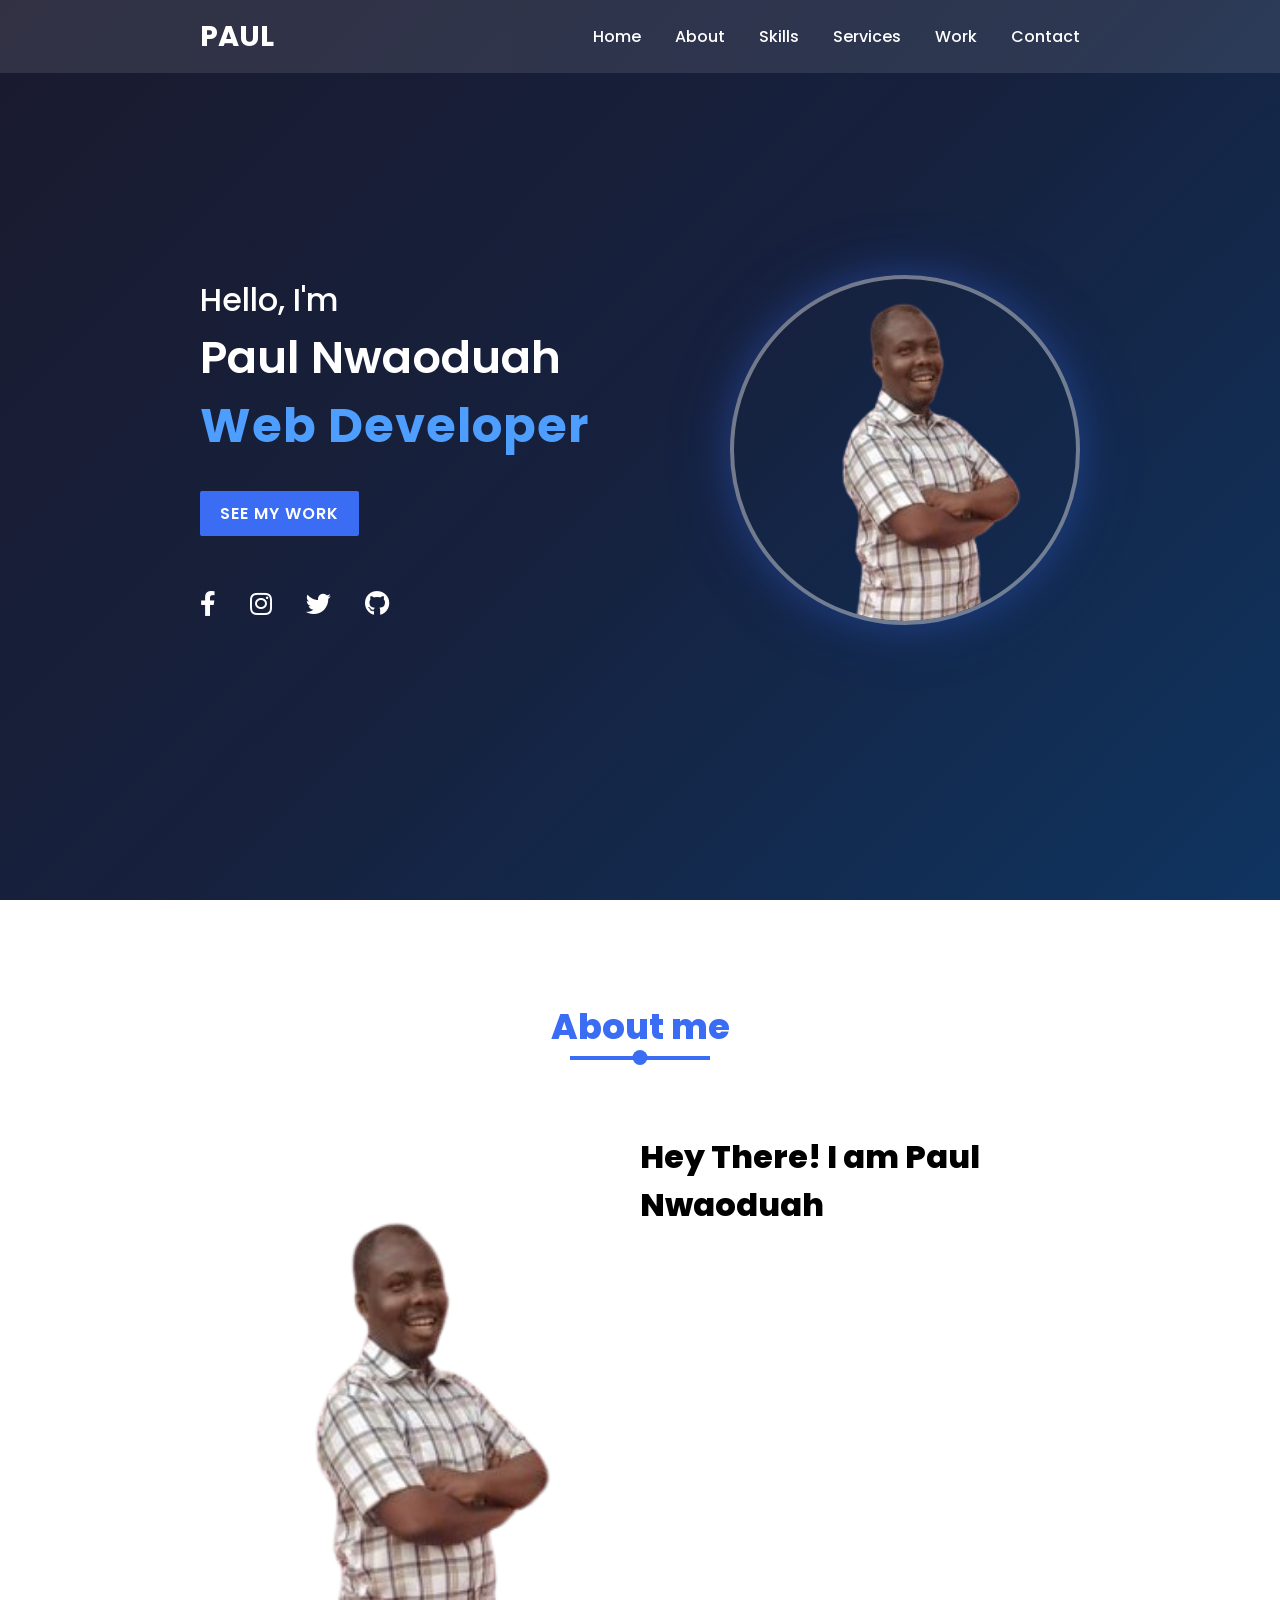
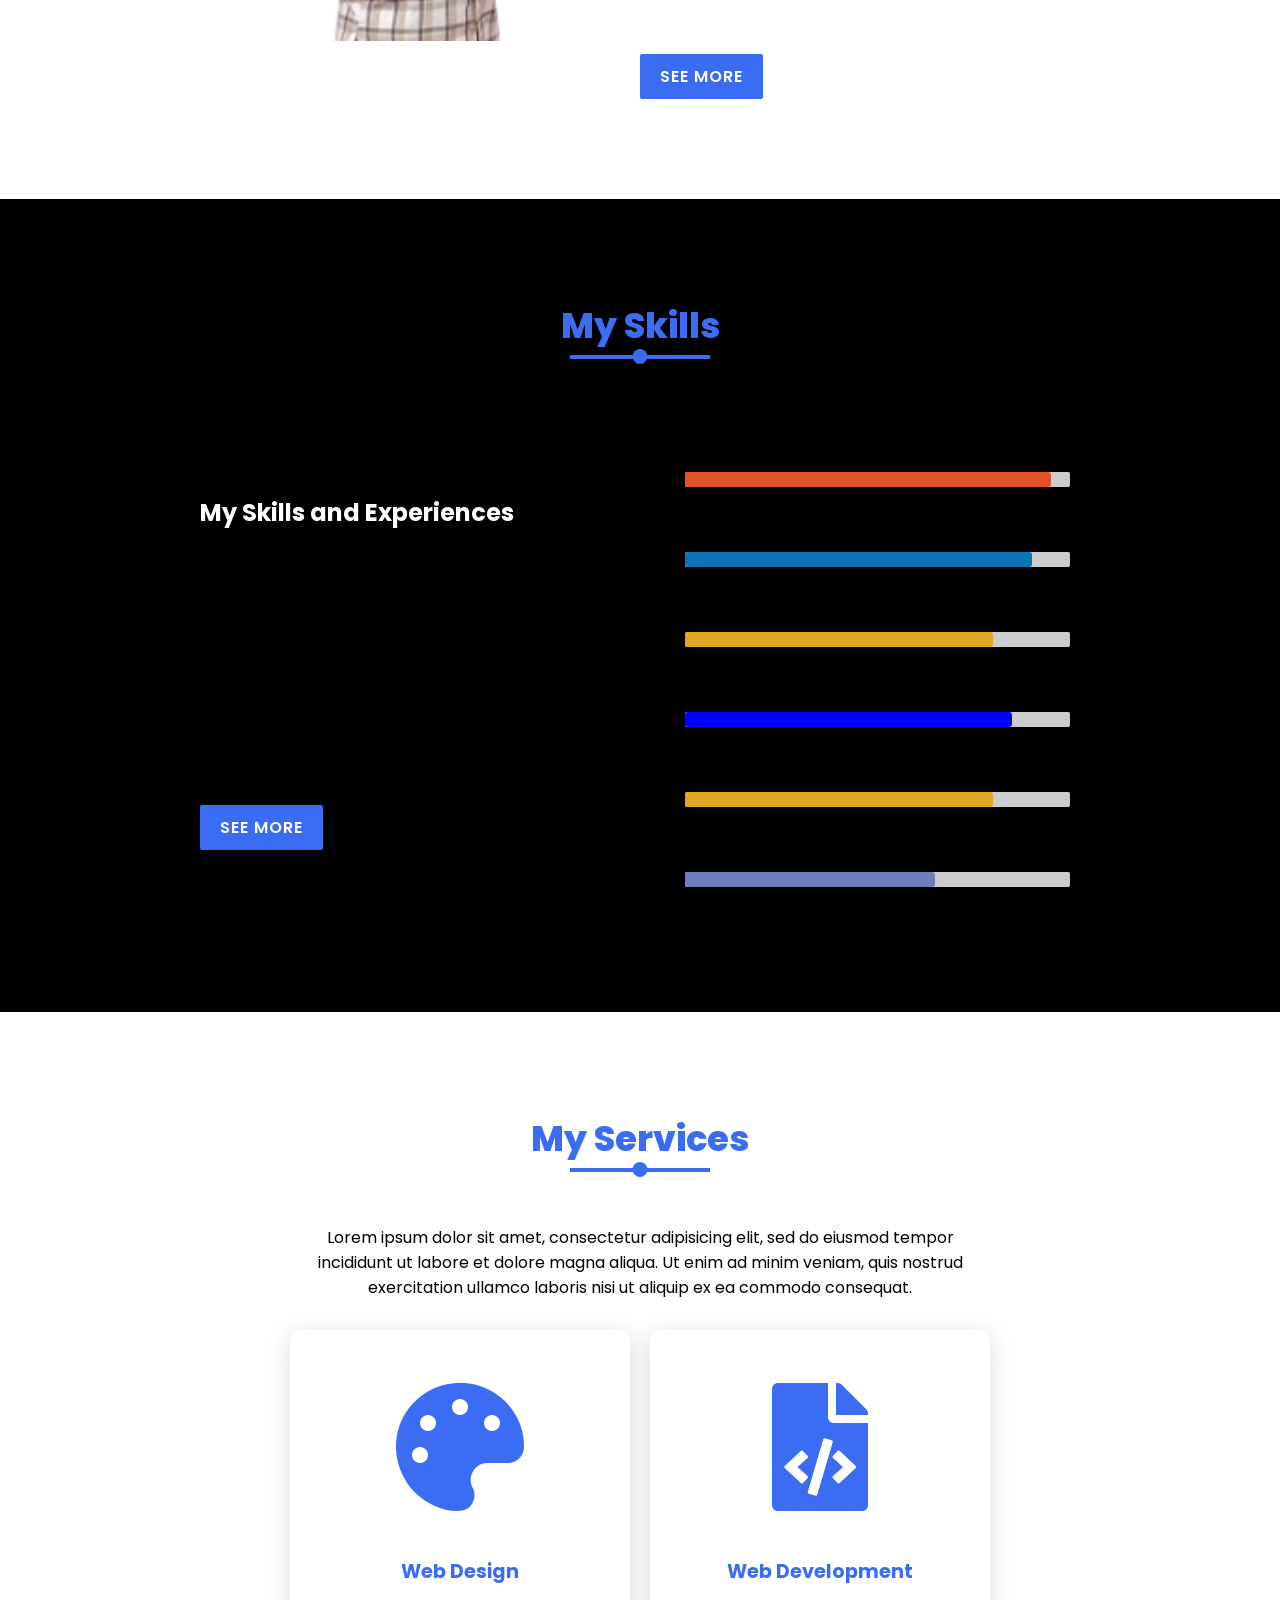
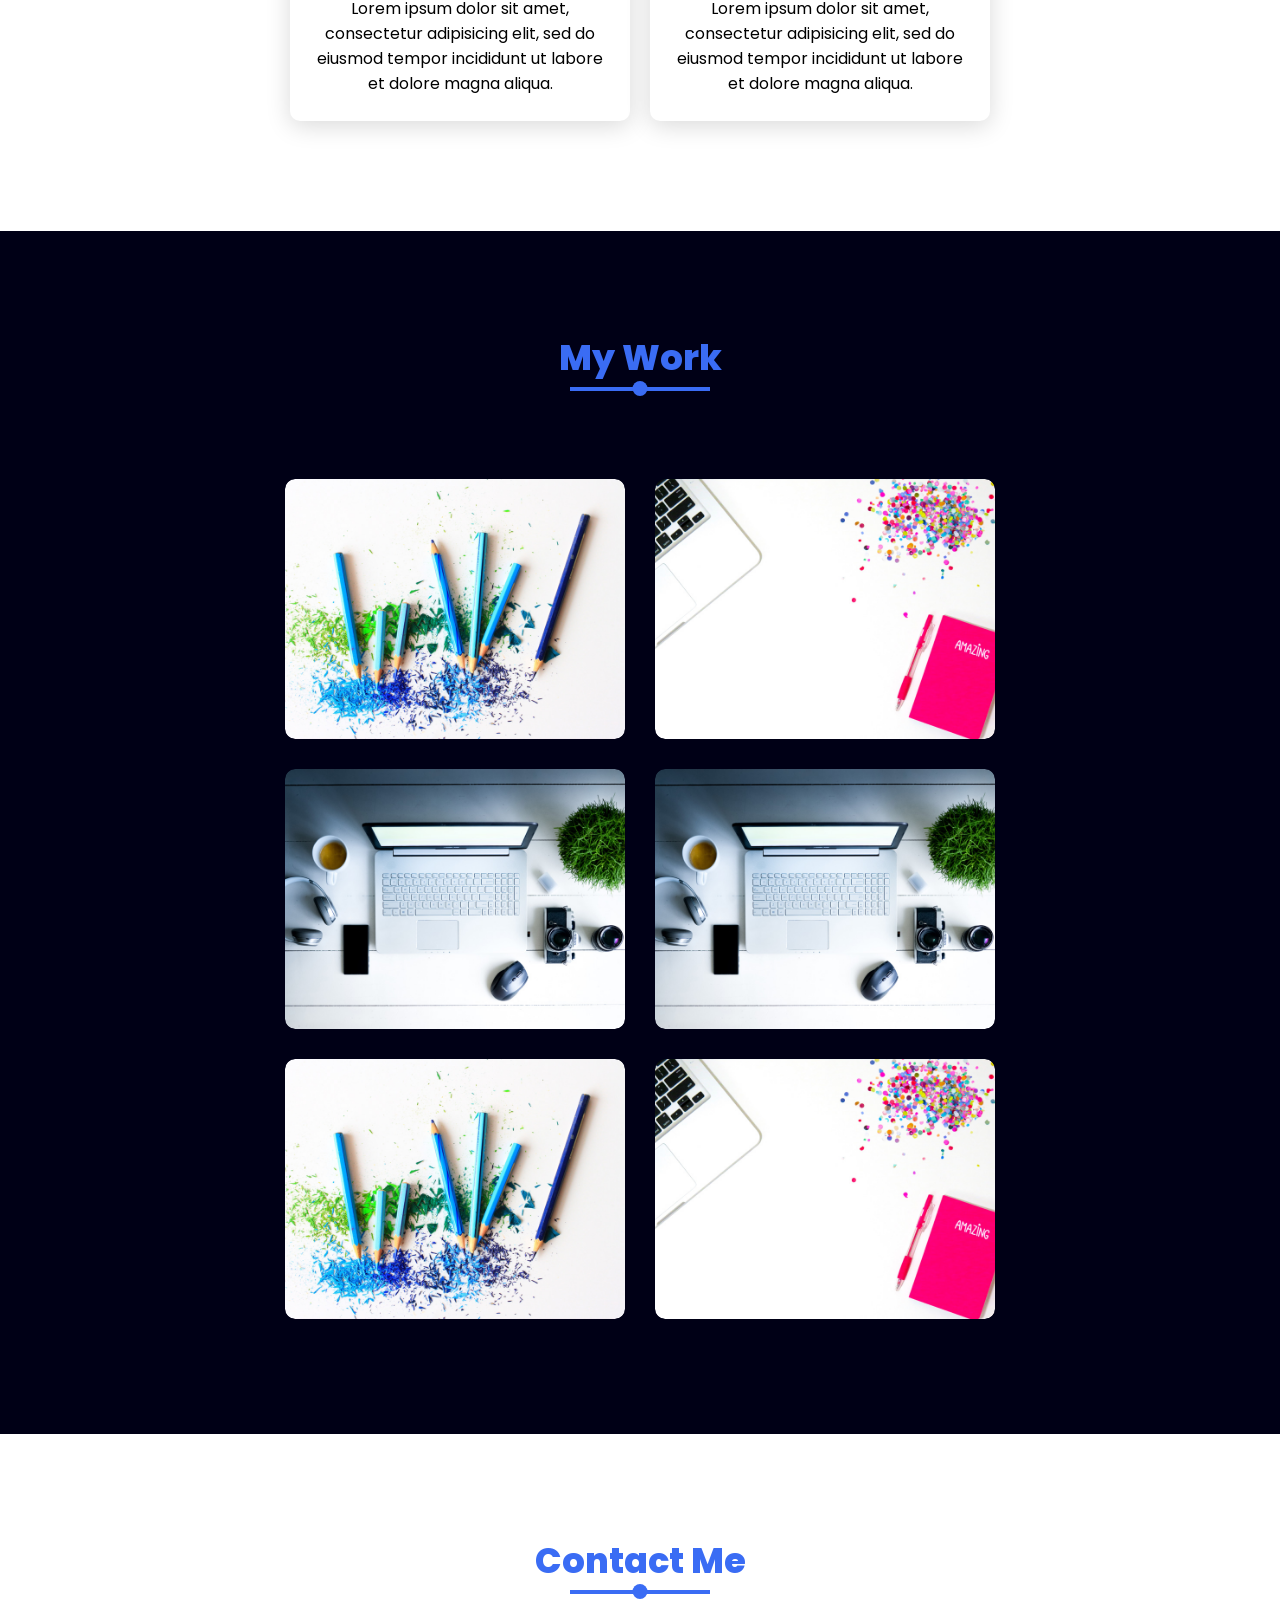
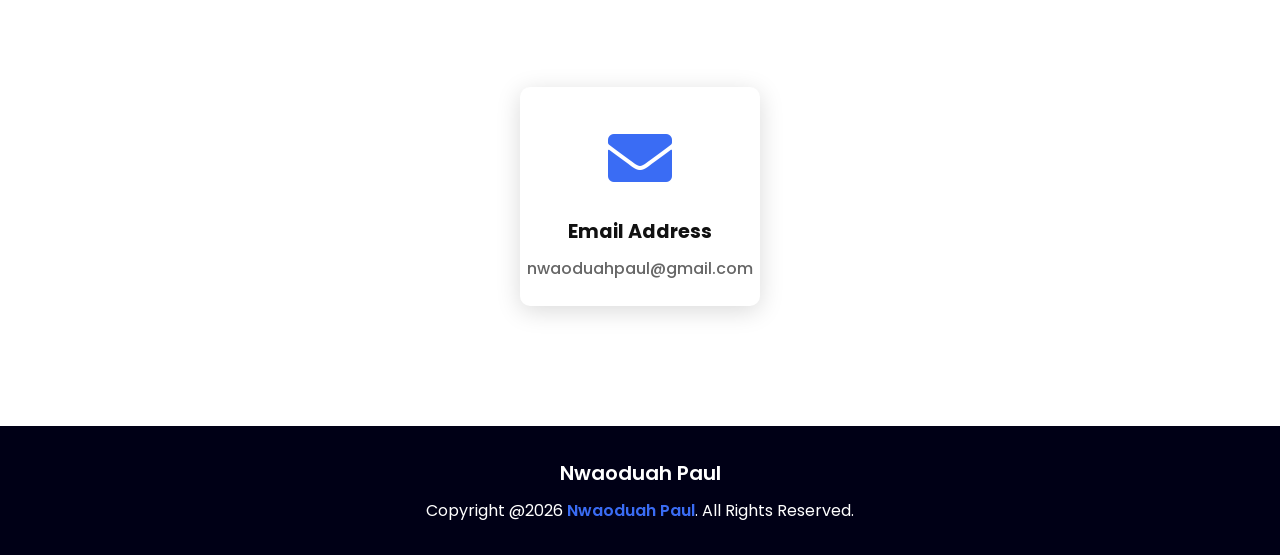
==== index.html @ b98896e3 "Initial commit" ====
<!DOCTYPE html>
<html lang="en">
<head>
    <meta charset="UTF-8">
    <meta name="viewport" content="width=device-width, initial-scale=1.0">
    <title>Adam Portfolio-Procoder09</title>
    <link rel="stylesheet" href="style.css">
    <link rel="stylesheet" href="https://unpkg.com/aos@next/dist/aos.css" />
    <link rel="stylesheet" href="https://cdnjs.cloudflare.com/ajax/libs/font-awesome/5.15.2/css/all.min.css">
</head>
<body>


    <header>
        <a href="" class="brand" data-aos="zoom-in" data-aos-duration="1000">Paul</a>
        <div class="menu-btn"></div>
        <div class="navigation">
            <a href="#main" data-aos="fade-up" data-aos-duration="1000" data-aos-delay="100">Home</a>
            <a href="#about"data-aos="fade-up" data-aos-duration="1000" data-aos-delay="200">About</a>
            <a href="#skills" data-aos="fade-up" data-aos-duration="1000" data-aos-delay="300">Skills</a>
            <a href="#services" data-aos="fade-up" data-aos-duration="1000" data-aos-delay="400">Services</a>
            <a href="#work" data-aos="fade-up" data-aos-duration="1000" data-aos-delay="500">Work</a>
            <a href="#" data-aos="fade-up" data-aos-duration="1000" data-aos-delay="600">Contact</a>
        </div>
    </header>

    <section class="main" id="main">
        <div class="content">
            <h2 data-aos="fade-right" data-aos-duration="1000" data-aos-delay="800">Hello, I'm <br><span>Paul Nwaoduah</span></h2>
            <div class="animated-text" data-aos="fade-left" data-aos-duration="1000" data-aos-delay="900">
                <h3>Web Developer</h3>
                <h3>Web Designer</h3>
                <h3>Framer Developer</h3>
                <h3>React Developer</h3>
                <h3>UI/UX Designer</h3>
            </div>
            <a href="#" class="btn" data-aos="zoom-out" data-aos-duration="1000" data-aos-delay="1000">See My Work</a>
            <div class="media-icons">
                <a href="#" data-aos="fade-in" data-aos-duration="1000" data-aos-delay="1200"><i class="fab fa-facebook-f"></i></a>
                <a href="#" data-aos="fade-in" data-aos-duration="1000" data-aos-delay="1300"><i class="fab fa-instagram"></i></a>
                <a href="#" data-aos="fade-in" data-aos-duration="1000" data-aos-delay="1400"><i class="fab fa-twitter"></i></a>
                <a href="#" data-aos="fade-in" data-aos-duration="1000" data-aos-delay="1500"><i class="fab fa-github"></i></a>
            </div>
        </div>
        <div class="main-img" data-aos="fade-left" data-aos-duration="1000" data-aos-delay="800">
            <img src="Image/mypic.png" alt="Adam Smith">
        </div>
    </section>

<!--  About Section -->

    <section class="about" id="about">
        <div class="title reveal">
            <h2 class="section-title" data-aos="fade-up" data-aos-duration="1000">About me</h2>
        </div>
        <div class="content">
            <div class="column col-left reveal">
                <div class="img-card" data-aos="fade-right" data-aos-duration="2000" data-aos-delay="200">
                    <img src="Image/mypic.png" alt="">
                </div>
            </div>
            <div class="column col-right reveal">
                <h2 class="content-title" data-aos="fade-left" data-aos-duration="1000" data-aos-delay="200">Hey There! I am Paul Nwaoduah</h2>
                <p class="paragraph-text" data-aos="flip-up" data-aos-duration="1000" data-aos-delay="400">Lorem ipsum dolor sit amet, consectetur adipisicing elit, sed do eiusmod tempor incididunt ut labore et dolore magna aliqua. Ut enim ad minim veniam, quis nostrud exercitation ullamco laboris nisi ut aliquip ex ea commodo consequat.<br><br>Lorem ipsum dolor sit amet, consectetur adipisicing elit, sed do eiusmod tempor incididunt ut labore et dolore magna aliqua. Ut enim ad minim veniam, quis nostrud exercitation ullamco laboris nisi ut aliquip ex ea commodo consequat. Duis aute irure dolor in reprehenderit in voluptate velit esse cillum dolore eu fugiat nulla pariatur. Excepteur sint occaecat cupidatat non proident, sunt in culpa qui officia deserunt mollit anim id est laborum.</p>
                <a href="#" class="btn" data-aos="zoom-out-left" data-aos-duration="1000" data-aos-delay="600">See more</a>
            </div>
        </div>
    </section>

<!-- Skill Section -->

    <section class="skills" id="skills">
        <div class="title">
            <h2 class="section-title" data-aos="fade-up" data-aos-duration="1000">My Skills</h2>
        </div>
        <div class="content">
            <div class="column col-left">
                <h2 class="content-title" data-aos="fade-right" data-aos-duration="1000" data-aos-delay="200">My Skills and Experiences</h2>
                <div class="paragraph-text" data-aos="flip-down" data-aos-duration="1000" data-aos-delay="300">Lorem ipsum dolor sit amet, consectetur adipisicing elit, sed do eiusmod tempor incididunt ut labore et dolore magna aliqua. Ut enim ad minim veniam, quis nostrud exercitation ullamco laboris nisi ut aliquip ex ea commodo consequat. Duis aute irure dolor in reprehenderit in voluptate velit esse cillum dolore eu fugiat nulla pariatur. Excepteur sint occaecat cupidatat non proident, sunt in culpa qui officia deserunt mollit anim id est laborum.</div>
                <a href="#" class="btn" data-aos="zoom-in-right" data-aos-duration="1000" data-aos-delay="400">See more</a>
            </div>
            <div class="column col-right">
                <div class="bar">
                    <div class="info" data-aos="flip-up" data-aos-duration="1000" data-aos-delay="100">
                        <span>HTML</span>
                        <span>95%</span>
                    </div>
                    <div class="line html" data-aos="zoom-in-right" data-aos-duration="1000" data-aos-delay="140"></div>
                </div>
                <div class="bar">
                    <div class="info" data-aos="flip-up" data-aos-duration="1000" data-aos-delay="200">
                        <span>CSS</span>
                        <span>90%</span>
                    </div>
                    <div class="line css" data-aos="zoom-in-right" data-aos-duration="1000" data-aos-delay="240"></div>
                </div>
                <div class="bar">
                    <div class="info" data-aos="flip-up" data-aos-duration="1000" data-aos-delay="300">
                        <span>Javascript</span>
                        <span>80%</span>
                    </div>
                    <div class="line javascript" data-aos="zoom-in-right" data-aos-duration="1000" data-aos-delay="340"></div>
                </div>
                <div class="bar">
                    <div class="info" data-aos="flip-up" data-aos-duration="1000" data-aos-delay="400">
                        <span>React</span>
                        <span>85%</span>
                    </div>
                    <div class="line python" data-aos="zoom-in-right" data-aos-duration="1000" data-aos-delay="440"></div>
                </div>
                <div class="bar">
                    <div class="info" data-aos="flip-up" data-aos-duration="1000" data-aos-delay="500">
                        <span>Framer</span>
                        <span>80%</span>
                    </div>
                    <div class="line javascript" data-aos="zoom-in-right" data-aos-duration="1000" data-aos-delay="540"></div>
                </div>
                <div class="bar">
                    <div class="info" data-aos="flip-up" data-aos-duration="1000" data-aos-delay="500">
                        <span>Figma</span>
                        <span>65%</span>
                    </div>
                    <div class="line php" data-aos="zoom-in-right" data-aos-duration="1000" data-aos-delay="540"></div>
                </div>
            </div>
        </div>
    </section>

    <!-- Services Section -->

    <section class="services" id="services">
        <div class="title">
            <h2 class="section-title" data-aos="fade-up" data-aos-duration="1000">My Services</h2>
            <p data-aos="fade-up" data-aos-duration="1000" data-aos-delay="200">Lorem ipsum dolor sit amet, consectetur adipisicing elit, sed do eiusmod tempor incididunt ut labore et dolore magna aliqua. Ut enim ad minim veniam, quis nostrud exercitation ullamco laboris nisi ut aliquip ex ea commodo consequat.</p>
        </div>
        <div class="content">
            <div class="card" data-aos="fade-right" data-aos-duration="1000" data-aos-delay="400">
                <div class="service-icon">
                    <i class="fas fa-palette"></i>
                </div>
                <div class="info">
                    <h3>Web Design</h3>
                    <p>Lorem ipsum dolor sit amet, consectetur adipisicing elit, sed do eiusmod tempor incididunt ut labore et dolore magna aliqua. </p>
                </div>
            </div>
            
            <div class="card" data-aos="fade-left" data-aos-duration="1000" data-aos-delay="400">
                <div class="service-icon">
                    <i class="fas fa-file-code"></i>
                </div>
                <div class="info">
                    <h3>Web Development</h3>
                    <p>Lorem ipsum dolor sit amet, consectetur adipisicing elit, sed do eiusmod tempor incididunt ut labore et dolore magna aliqua. </p>
                </div>
            </div>
        </div>
    </section>

<!-- Work Section -->
    <section class="work" id="work">
        <div class="title">
            <h2 class="section-title" data-aos="fade-up" data-aos-duration="1000">My Work</h2>
        </div>
        <div class="content">
            <div class="card" data-aos="fade-right" data-aos-duration="1000" data-aos-delay="200">
                <div class="card-img">
                    <img src="Image/work1.jpg" alt="">
                </div>
            </div>
            <div class="card" data-aos="fade-up" data-aos-duration="1000" data-aos-delay="200">
                <div class="card-img">
                    <img src="Image/work2.jpg" alt="">
                </div>
            </div>
            <div class="card" data-aos="fade-left" data-aos-duration="1000" data-aos-delay="200">
                <div class="card-img">
                    <img src="Image/work3.jpg" alt="">
                </div>
            </div>
            <div class="card" data-aos="fade-right" data-aos-duration="1000" data-aos-delay="400">
                <div class="card-img">
                    <img src="Image/work4.jpg" alt="">
                </div>
            </div>
            <div class="card" data-aos="fade-up" data-aos-duration="1000" data-aos-delay="400">
                <div class="card-img">
                    <img src="Image/work5.jpg" alt="">
                </div>
            </div>
            <div class="card" data-aos="fade-left" data-aos-duration="1000" data-aos-delay="400">
                <div class="card-img">
                    <img src="Image/work6.jpg" alt="">
                </div>
            </div>
        </div>
    </section>
    <section class="contact" id="contact">
        <div class="title reveal">
          <h2 class="section-title">Contact Me</h2>
        </div>
        <div class="content">
          <div class="row">
                 
            <div class="card reveal">
              <div class="contact-icon">
                <i class="fas fa-envelope"></i>
              </div>
              <div class="info">
                <h3>Email Address</h3>
                <span>nwaoduahpaul@gmail.com</span>
              </div>
            </div>
            
          </div>
          <div class="row">
            
          </div>
        </div>
      </section>
  
      <footer class="footer">
        <span class="footer-title">Nwaoduah Paul</span>
        <p>Copyright @2026 <a href="#">Nwaoduah Paul</a>. All Rights Reserved.</p>
      </footer>


    <script src="https://unpkg.com/aos@next/dist/aos.js"></script>
    <script>
      AOS.init({offset:0});
    </script>
    <script>

        window.addEventListener("scroll", function(){
    scrollBtn.classList.toggle("active", window.scrollY > 500);
});

//javascript for scroll back to top on click scroll-to-top button

// document.querySelector(".scrollToTop-btn").addEventListener("click", () => {
//   document.body.scrollTop = 0;
//   document.documentElement.scrollTop = 0;
// });

        const menuBtn = document.querySelector(".menu-btn");
        const navigation = document.querySelector(".navigation");
        const navigationItems = document.querySelector(".navigation a");

        menuBtn.addEventListener("click", () => {
            menuBtn.classList.toggle("active");
            navigation.classList.toggle("active");
        })

        // Navigation Effects
        window.addEventListener("scroll", function(){
            const header = document.querySelector("header");
            header.classList.toggle("sticky", window.scrollY > 0);
        })

        navigationItems.forEach((navigationItem) => {
            navigationItem.addEventListener("click", () => {
                menuBtn.classList.remove("active");
                navigation.classList.remove("active")
            })
        })



    </script>
</body>
</html>
---- style.css ----
@import url('https://fonts.googleapis.com/css2?family=Poppins:ital,wght@0,100;0,200;0,300;0,400;0,500;0,600;0,700;0,800;0,900;1,100;1,200;1,300;1,400;1,500;1,600;1,700;1,800;1,900&display=swap');

*{
    padding: 0;
    margin: 0;
    font-family: 'Poppins', sans-serif;
    box-sizing: border-box;
}

body{
    width: 100%;
    height: auto;
    overflow-x: hidden;
}

header{
    z-index: 889;
    position: fixed;
    background-color: rgba(255,255,255,0.1);
    top: 0;
    left: 0;
    width: 100%;
    padding: 15px 200px;
    display: flex;
    justify-content: space-between;
    align-items: center;
    transition: 0.2s ease;
}

header.sticky{
    background-color: #3a6cf4;
    padding: 10px 200px;
}

header .brand{
    color: white;
    font-size: 1.8em;
    font-weight: 700;
    text-transform: uppercase;
    text-decoration: none;
}

header .navigation{
    position: relative;
}

header .navigation a{
    color: white;
    font-size: 1em;
    text-decoration: none;
    font-weight: 500;
    margin-left: 30px;
}

header .navigation a:hover{
    color: #3a6cf4;
}

header .sticky .navigation a:hover{
    color: black;
}

section{
    padding: 100px 200px;
}

.main{
    position: relative;
    width: 100%;
    height: 100vh;
    display: flex;
    align-items: center;
    justify-content: space-between;
    background: linear-gradient(135deg, #1a1a2e 0%, #16213e 50%, #0f3460 100%);
}

.main .content{
    max-width: 600px;
}

.main-img{
    position: relative;
    width: 350px;
    height: 350px;
    flex-shrink: 0;
    margin-left: 40px;
}

.main-img img{
    width: 100%;
    height: 100%;
    object-fit: cover;
    border-radius: 50%;
    border: 4px solid rgba(255,255,255,0.4);
    box-shadow: 0 0 40px rgba(58,108,244,0.3),
                0 0 80px rgba(58,108,244,0.1);
}

.main .content h2{
    color: white;
    font-size: 2em;
    font-weight: 500;
}

.main .content h2 span{
    font-size: 2.8rem;
    font-weight: 600;
}

.animated-text{
    position: relative;
    height: 70px;
    overflow: hidden;
}

.animated-text h3{
    color: #4e9eff;
    font-size: 3em;
    font-weight: 700;
    line-height: 70px;
    letter-spacing: 1px;
}

.animated-text h3:nth-child(1){
    animation: text-move 6s infinite ease-out;
}

@keyframes text-move {
    0%,15%{
        margin-top: 0px;
    }
    
    25%,40%{
        margin-top: -70px;
    }
    
    50%,65%{
        margin-top: -140px;
    }
    
    75%,90%{
        margin-top: -70px;
    }
    
    100%{
        margin-top: 0px;
    }
}

.btn{
    color: white;
    background-color: #3a6cf4;
    font-size: 1em;
    font-weight: 600;
    display: inline-block;
    padding: 10px 20px;
    text-transform: uppercase;
    text-decoration: none;
    letter-spacing: 1px;
    border-radius: 2px;
    margin-top: 30px;
    transition: 0.5s ease;
}

.btn:hover{
    background-color: #235bf6;
}

.media-icons{
    margin-top: 50px;
}

.media-icons a{
    color: white;
    font-size: 25px;
    margin-right: 30px;
}


/* About */

.title{
    width: 100%;
    display: flex;
    justify-content: center;
    align-items: center;
    flex-direction: column;
}

.section-title{
    position: relative;
    color: #3a6cf4;
    font-size: 2.2em;
    font-weight: 800;
    margin-bottom: 60px;
}

.section-title::before{
    content: "";
    position: absolute;
    top: 56px;
    left: 50%;
    width: 140px;
    height: 4px;
    background-color: #3a6cf4;
    transform: translateX(-50%);
}

.section-title::after{
    content: "";
    position: absolute;
    top: 50px;
    left: 50%;
    width: 15px;
    height: 15px;
    border-radius: 50%;
    background-color: #3a6cf4;
    transform: translateX(-50%);
}

.about .content{
    position: relative;
    width: 100%;
    display: flex;
    justify-content: space-between;
    align-items: center;
    margin-top: 20px;
}

.about .content .col-left{
    position: relative;
    width: 45%;
}

.about .content .col-right{
    position: relative;
    width: 50%;
}

.about .content .col-left .img-card{
    position: relative;
    width: 100%;
    min-height: 450px;
}

.about .content .col-left .img-card img{
    position: absolute;
    top: 0;
    left: 0;
    width: 100%;
    height: 100%;
    object-fit: cover;
    border-radius: 10px;
}

.about .content .col-right .content-title{
    font-size: 2em;
    font-weight: 800;
    margin-bottom: 20px;
}

.about .content .col-right .paragraph-text{
    font-size: 1em;
}

/* Skills Section */

.skills{
    background-color: black;
}

.skills .content{
    position: relative;
    width: 100%;
    display: flex;
    justify-content: space-between;
    align-items: center;
    color: white;
    margin-top: 20px;
}

.skills .content .col-left{
    position: relative;
    width: 46%;
}

.skills .content .col-left .content-title{
    margin-bottom: 20px;
}

.skills .content .col-right{
    position: relative;
    width: 46%;
}

.skills .content .col-right .bar{
    margin-bottom: 15px;
    padding: 10px;
}

.skills .content .col-right .bar .info{
    display: flex;
    align-items: center;
    justify-content: space-between;
    margin-bottom: 5px;
}

.skills .content .col-right .br .info span{
    font-size: 18px;
    font-weight: 500;
}

.skills .content .col-right .bar .line{
    position: relative;
    width: 100%;
    height: 15px;
    background-color: #ccc;
    border-radius: 2px;
}

.skills .content .col-right .bar .line::before{
    content: "";
    position: absolute;
    height: 100%;
    top: 0;
    left: 0;
    border-radius: 3px;
}

.skills .content .col-right .bar .html::before{
    width: 95%;
    background-color: #e45126;
}

.skills .content .col-right .bar .css::before{
    width: 90%;
    background-color: #0c73b8;
}

.skills .content .col-right .bar .javascript::before{
    width: 80%;
    background-color: #e3a324;
}

.skills .content .col-right .bar .python::before{
    width: 85%;
    background-color: blue;
}

.skills .content .col-right .bar .php::before{
    width: 65%;
    background-color: #6d7eb8;
}

/* Services */

.services .content{
    display: flex;
    justify-content: center;
    flex-wrap: wrap;
    flex-direction: row;
    margin-top: 20px;
}

.title p{
    font-size: 1em;
    width: 80%;
    text-align: center;
}

.services .content .card{
    background-color: #fff;
    width: 340px;
    margin: 10px;
    padding: 25px;
    display: flex;
    justify-content: center;
    align-items: center;
    flex-direction: column;
    border-radius: 10px;
    box-shadow: 0 5px 25px rgba(1 1 1/15%);
    transition: 0.3s linear;
}

.services .content .card .service-icon{
    color: #3a6cf4;
    font-size: 8rem;
    text-align: center;
    transition: 0.3s linear;
}

.services .content .card .info{
    text-align: center;
}

.services .content .card .info h3{
    color: #3a6cf4;
    font-size: 1.2rem;
    font-weight: 700;
    margin: 10px;
    transition: 0.3s linear;
    
}

.services .content .card:hover{
    background-color: #3a6cf4;
    color: white;
}

.services .content .card:hover .service-icon,
.services .content .card:hover .info h3
{
    transform: translateY(-10px);
    color: white;
}

/* Work */

.work{
    background-color: #000016;
}

.work .content{
    display: flex;
    justify-content: center;
    flex-direction: row;
    flex-wrap: wrap;
    margin-top: 20px;
}

.work .content .card{
    width: 340px;
    margin: 15px;
}

.work .content .card .card-img{
    position: relative;
    width: 100%;
    height: 260px;
    overflow: hidden;
    border-radius: 10px;
}

.work .content .card .card-img img{
    position: absolute;
    top: 0;
    left: 0;
    width: 100%;
    height: 100%;
    object-fit: cover;
    border-radius: 10px;
    transition: 0.3s linear;
}

.work .content .card .card-img img:hover{
    transform: scale(1.2);
}


/* Contact */

.contact .content{
    display: flex;
    justify-content: center;
    flex-wrap: wrap;
    flex-direction: column;
    margin-top: 20px;
  }
  
  .contact .content .row{
    display: flex;
    justify-content: center;
    flex-wrap: wrap;
    flex-direction: row;
  }
  
  .contact .content .row .card{
    background: #fff;
    width: 240px;
    margin: 20px;
    padding: 25px;
    display: flex;
    justify-content: center;
    align-items: center;
    flex-direction: column;
    box-shadow: 0 5px 25px rgba(1 1 1 / 15%);
    border-radius: 10px;
  }
  
  .contact .content .row .card .contact-icon{
    color: #3a6cf4;
    font-size: 4em;
    text-align: center;
    transition: transform 0.5s ease;
  }
  
  .contact .content .row .card:hover .contact-icon{
    transform: translateY(-10px);
  }
  
  .contact .content .row .card .info{
    text-align: center;
  }
  
  .contact .content .row .card .info h3{
    color: #111;
    font-size: 1.2em;
    font-weight: 700;
    margin: 10px;
  }
  
  .contact .content .row .card .info span{
    color: #666;
    font-weight: 500;
  }
  
  .contact-form{
    background: #fff;
    max-width: 600px;
    margin-top: 50px;
    padding: 50px;
    border-radius: 10px;
    box-shadow: 0 5px 25px rgba(1 1 1 / 15%);
  }
  
  .contact-form h3{
    color: #111;
    font-size: 1.6em;
    font-weight: 600;
    text-align: center;
    margin-bottom: 40px;
  }
  
  .contact-form .input-box{
    position: relative;
    width: 100%;
    margin-bottom: 20px;
  }
  
  .contact-form .input-box input,
  .contact-form .input-box textarea{
    color: #111;
    width: 100%;
    padding: 10px;
    font-size: 1em;
    font-weight: 400;
    outline: none;
    border: 1px solid #111;
    border-radius: 5px;
    resize: none;
  }
  
  .contact-form .input-box .send-btn{
    color: #fff;
    background: #3a6cf4;
    display: inline-block;
    font-size: 1.1em;
    font-weight: 500;
    text-transform: uppercase;
    letter-spacing: 2px;
    width: 100%;
    border: none;
    cursor: pointer;
    transition: 0.5s ease;
  }
  
  .contact-form .input-box .send-btn:hover{
    background: #235bf6;
  }

  /* Footer */
  
  .footer{
    background: #000016;
    color: #fff;
    text-align: center;
    padding: 2em;
  }
  
  .footer .footer-title{
    font-size: 20px;
    font-weight: 600;
  }
  
  .footer p{
    font-size: 16px;
    margin-top: 10px;
  }
  
  .footer p a{
    color: #3a6cf4;
    font-weight: 600;
    text-decoration: none;
  }
  


@media (max-width:1040px) {
    
    header{
        padding: 12px 20px;
    }

    header.sticky{
        padding: 10px 20px;
    }

    header .navigation{
        display: none;
    }

    .navigation.active{
        z-index: 889;
        position: fixed;
        background-color: white;
        top: 0;
        right: 0;
        width: 380px;
        height: 100%;
        display: flex;
        justify-content: center;
        align-items: center;
        flex-direction: column;
        box-shadow: 0 5px 25px rgba(1 1 1/ 15%);
        transition: 0.3s ease;
    }

    header .navigation a{
        color: black;
        font-size: 1.2em;
        margin: 10px;
        padding: 10px 40px;
        border-radius: 5px;
    }

    header .navigation a:hover{
        background-color: #3a6cf4;
        color: white;
        transition: 0.3s ease;
    }

    .menu-btn{
        position: absolute;
        background-image: url(Image/menu.png);
        background-position: center;
        background-size: 30px;
        background-repeat: no-repeat;
        width: 40px;
        height: 40px;
        right: 0;
        margin: 0 20px;
        cursor: pointer;
        transition: 0.3s ease;
    }

    .menu-btn.active{
        z-index: 999;
        background-image: url(Image/close.png);
        background-repeat: no-repeat;
        background-position: center;
        background-size: 25px;
        transition: 0.3s ease;
        filter: invert(1);
    }

    section{
        padding: 80px 20px;
    }

    .main{
        flex-direction: column;
        justify-content: center;
        text-align: center;
    }

    .main .content h2{
        font-size: 1em;
    }

    .main-img{
        width: 200px;
        height: 200px;
        margin-left: 0;
        margin-top: 40px;
    }

    .animated-text h3{
        font-size: 2.2em;
    }

    .section-title{
        font-size: 1.8em;
    }

    .about .content{
        flex-direction: column;
    }

    .about .content .column{
        width: 100%;
        position: relative;
    }

    .about .content .col-right{
        margin-top: 40px;
    }

    /* Skills */

    .skills .content{
        flex-direction: column;
    }

    .skills .content .column{
        position: relative;
        width: 100%;
    }

    .skills .content .col-right{
        margin-top: 40px;
    }
 
    .contact-form{
        padding: 35px 40px;
      }
}


@media (max-width:480px) {
    .main-img{
        width: 160px;
        height: 160px;
    }
}

.scrollToTop-btn{
    z-index: 999;
    position: fixed;
    background: #3a6cf4;
    color: #fff;
    width: 45px;
    height: 45px;
    right: 0;
    bottom: 10px;
    font-size: 22px;
    text-align: center;
    line-height: 45px;
    border-radius: 3px;
    cursor: pointer;
    pointer-events: none;
    opacity: 0;
    transition: all 0.3s ease;
  }
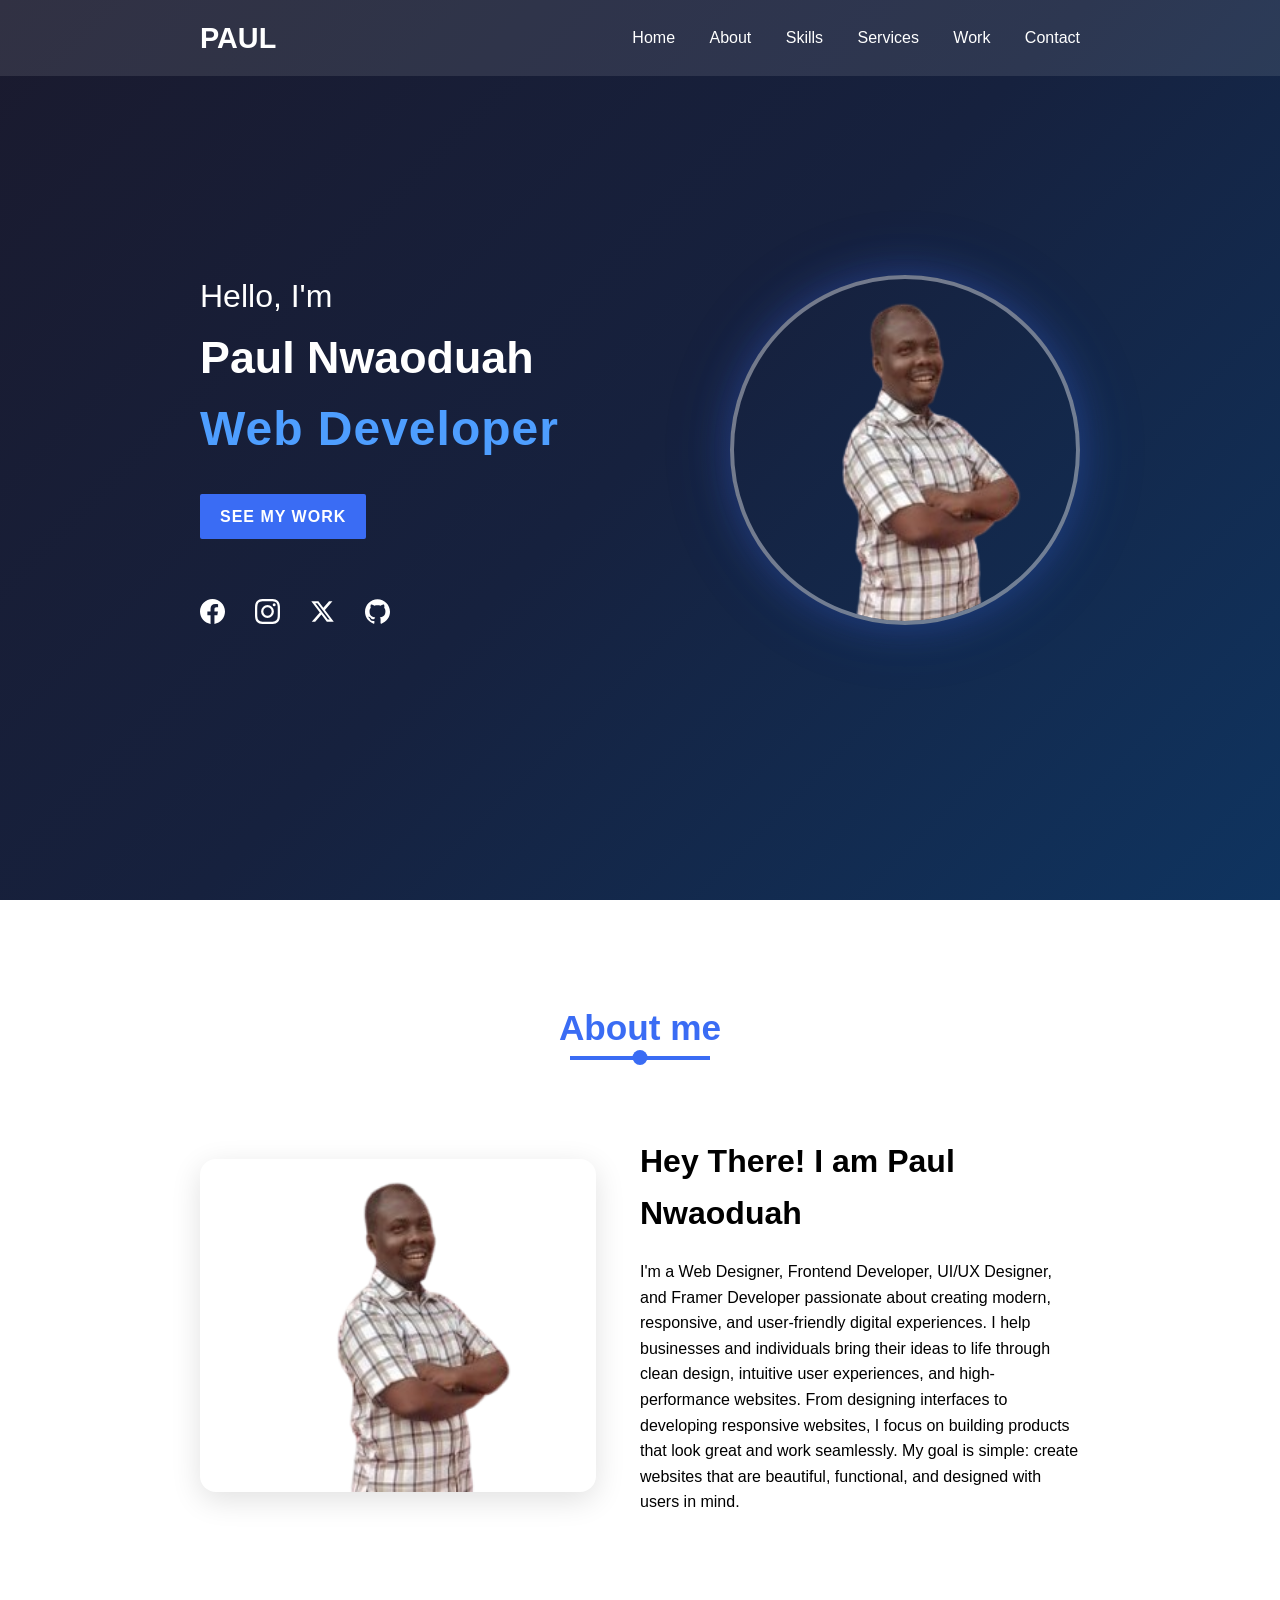
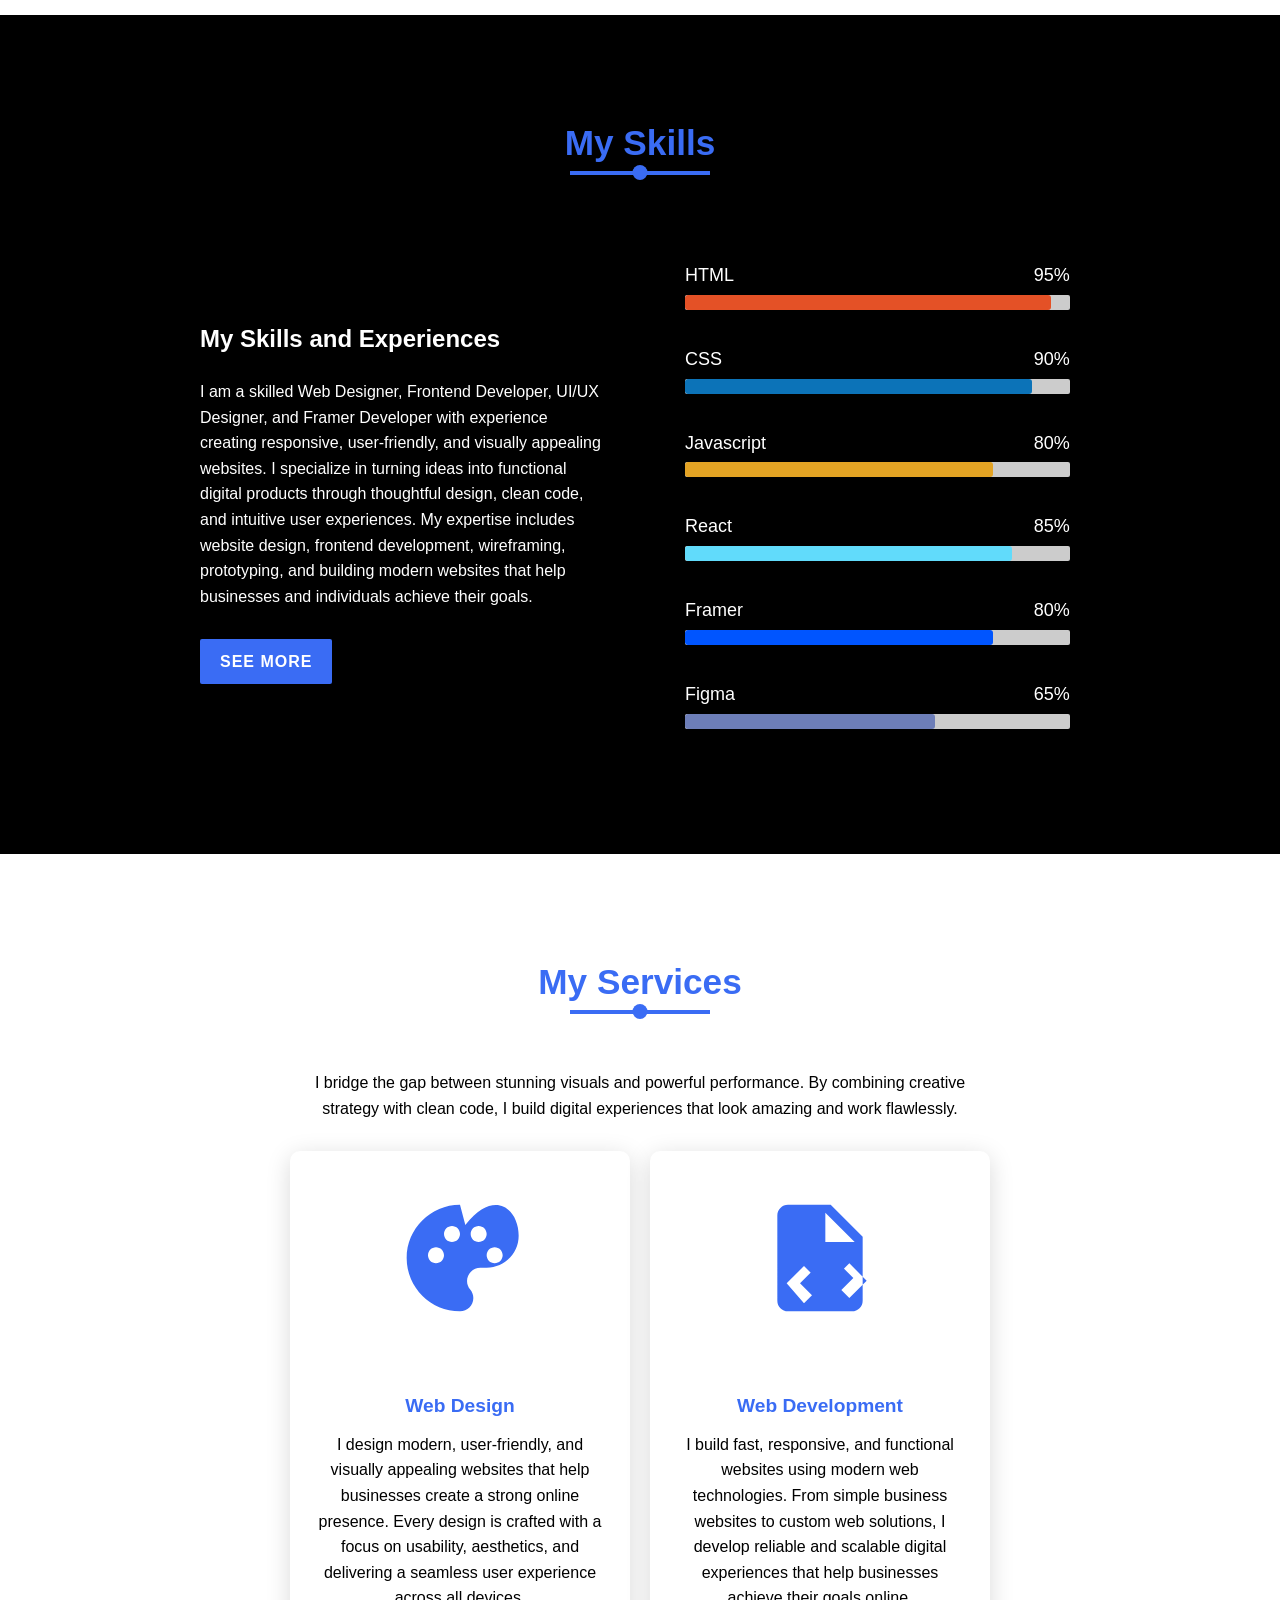
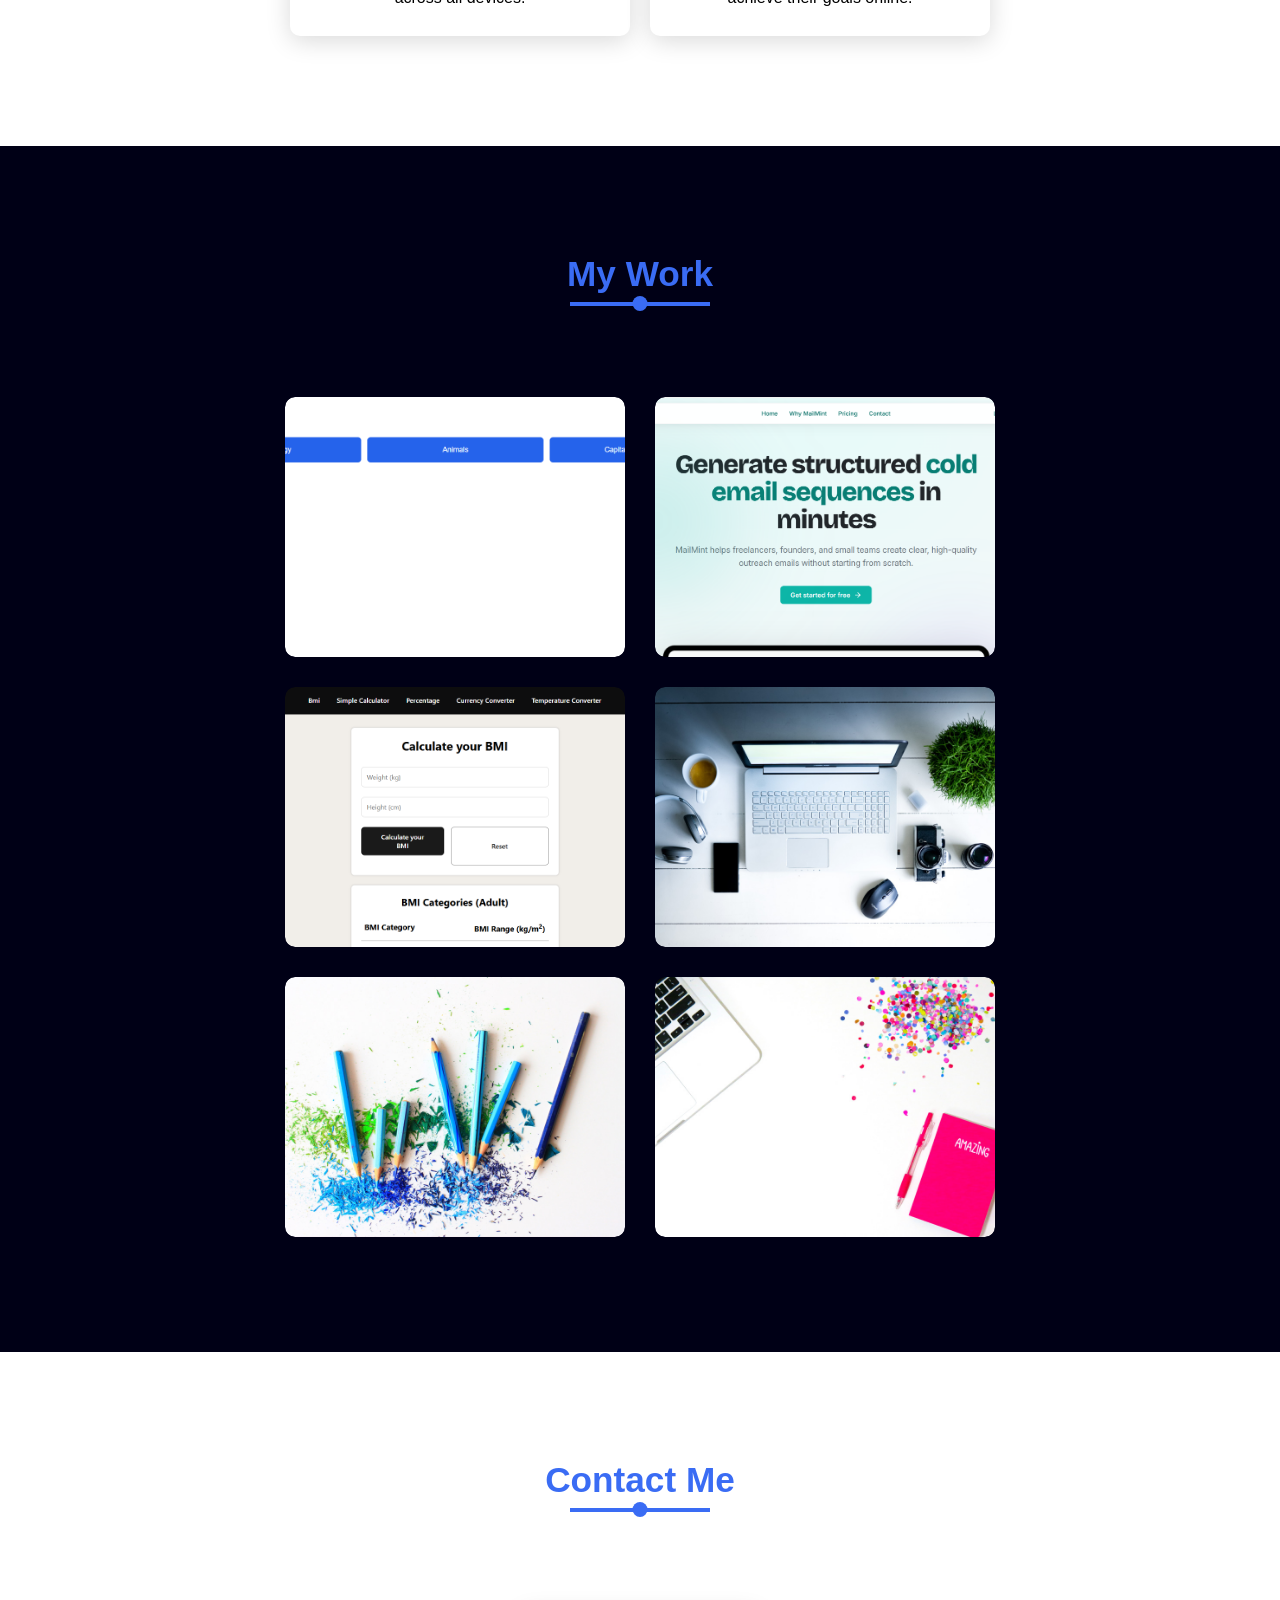
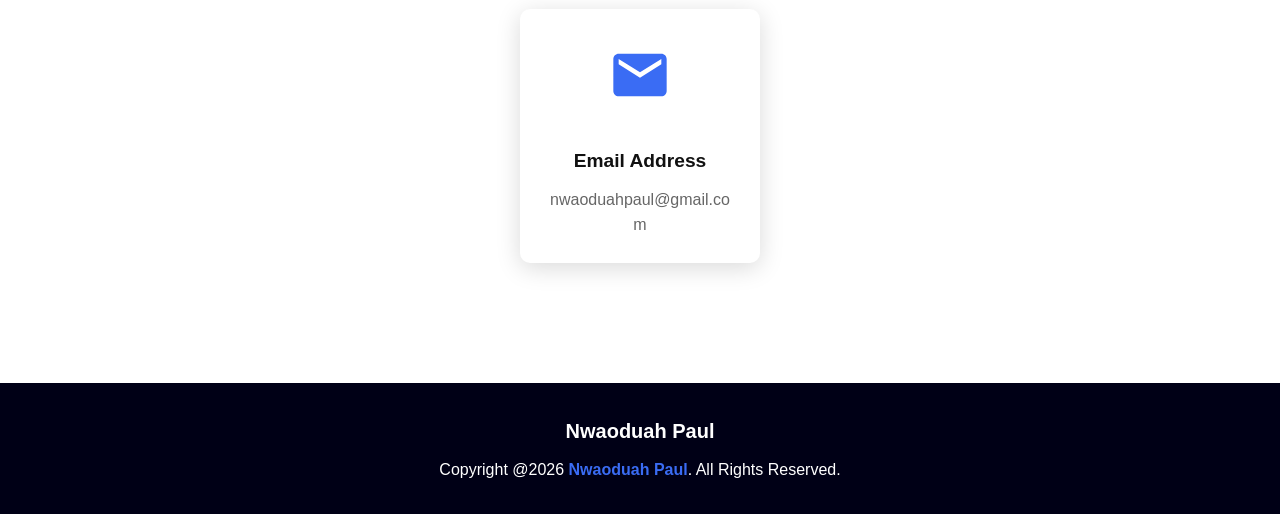
==== commit a0d36a62: "added my works" ====
--- a/index.html
+++ b/index.html
@@ -3,268 +3,278 @@
 <head>
     <meta charset="UTF-8">
     <meta name="viewport" content="width=device-width, initial-scale=1.0">
-    <title>Adam Portfolio-Procoder09</title>
+    <title>Paul Portfolio</title>
     <link rel="stylesheet" href="style.css">
-    <link rel="stylesheet" href="https://unpkg.com/aos@next/dist/aos.css" />
-    <link rel="stylesheet" href="https://cdnjs.cloudflare.com/ajax/libs/font-awesome/5.15.2/css/all.min.css">
 </head>
 <body>
 
-
     <header>
-        <a href="" class="brand" data-aos="zoom-in" data-aos-duration="1000">Paul</a>
+        <a href="" class="brand reveal zoom-in" data-delay="1000">Paul</a>
         <div class="menu-btn"></div>
         <div class="navigation">
-            <a href="#main" data-aos="fade-up" data-aos-duration="1000" data-aos-delay="100">Home</a>
-            <a href="#about"data-aos="fade-up" data-aos-duration="1000" data-aos-delay="200">About</a>
-            <a href="#skills" data-aos="fade-up" data-aos-duration="1000" data-aos-delay="300">Skills</a>
-            <a href="#services" data-aos="fade-up" data-aos-duration="1000" data-aos-delay="400">Services</a>
-            <a href="#work" data-aos="fade-up" data-aos-duration="1000" data-aos-delay="500">Work</a>
-            <a href="#" data-aos="fade-up" data-aos-duration="1000" data-aos-delay="600">Contact</a>
+            <a href="#main" class="reveal fade-up" data-delay="100">Home</a>
+            <a href="#about" class="reveal fade-up" data-delay="200">About</a>
+            <a href="#skills" class="reveal fade-up" data-delay="300">Skills</a>
+            <a href="#services" class="reveal fade-up" data-delay="400">Services</a>
+            <a href="#work" class="reveal fade-up" data-delay="500">Work</a>
+            <a href="#contact" class="reveal fade-up" data-delay="600">Contact</a>
         </div>
     </header>
 
     <section class="main" id="main">
         <div class="content">
-            <h2 data-aos="fade-right" data-aos-duration="1000" data-aos-delay="800">Hello, I'm <br><span>Paul Nwaoduah</span></h2>
-            <div class="animated-text" data-aos="fade-left" data-aos-duration="1000" data-aos-delay="900">
+            <h2 class="reveal fade-right" data-delay="800">Hello, I'm <br><span>Paul Nwaoduah</span></h2>
+            <div class="animated-text reveal fade-left" data-delay="900">
                 <h3>Web Developer</h3>
                 <h3>Web Designer</h3>
                 <h3>Framer Developer</h3>
                 <h3>React Developer</h3>
                 <h3>UI/UX Designer</h3>
             </div>
-            <a href="#" class="btn" data-aos="zoom-out" data-aos-duration="1000" data-aos-delay="1000">See My Work</a>
+            <a href="#" class="btn reveal zoom-out" data-delay="1000">See My Work</a>
             <div class="media-icons">
-                <a href="#" data-aos="fade-in" data-aos-duration="1000" data-aos-delay="1200"><i class="fab fa-facebook-f"></i></a>
-                <a href="#" data-aos="fade-in" data-aos-duration="1000" data-aos-delay="1300"><i class="fab fa-instagram"></i></a>
-                <a href="#" data-aos="fade-in" data-aos-duration="1000" data-aos-delay="1400"><i class="fab fa-twitter"></i></a>
-                <a href="#" data-aos="fade-in" data-aos-duration="1000" data-aos-delay="1500"><i class="fab fa-github"></i></a>
-            </div>
-        </div>
-        <div class="main-img" data-aos="fade-left" data-aos-duration="1000" data-aos-delay="800">
-            <img src="Image/mypic.png" alt="Adam Smith">
-        </div>
-    </section>
-
-<!--  About Section -->
-
+                <a href="#" class="reveal fade-in" data-delay="1200">
+                    <svg xmlns="http://www.w3.org/2000/svg" viewBox="0 0 24 24" fill="currentColor"><path d="M24 12.073c0-6.627-5.373-12-12-12s-12 5.373-12 12c0 5.99 4.388 10.954 10.125 11.854v-8.385H7.078v-3.47h3.047V9.43c0-3.007 1.792-4.669 4.533-4.669 1.312 0 2.686.235 2.686.235v2.953H15.83c-1.491 0-1.956.925-1.956 1.874v2.25h3.328l-.532 3.47h-2.796v8.385C19.612 23.027 24 18.062 24 12.073z"/></svg>
+                </a>
+                <a href="#" class="reveal fade-in" data-delay="1300">
+                    <svg xmlns="http://www.w3.org/2000/svg" viewBox="0 0 24 24" fill="currentColor"><path d="M12 2.163c3.204 0 3.584.012 4.85.07 3.252.148 4.771 1.691 4.919 4.919.058 1.265.069 1.645.069 4.849 0 3.205-.012 3.584-.069 4.849-.149 3.225-1.664 4.771-4.919 4.919-1.266.058-1.644.07-4.85.07-3.204 0-3.584-.012-4.849-.07-3.26-.149-4.771-1.699-4.919-4.92-.058-1.265-.07-1.644-.07-4.849 0-3.204.013-3.583.07-4.849.149-3.227 1.664-4.771 4.919-4.919 1.266-.057 1.645-.069 4.849-.069zM12 0C8.741 0 8.333.014 7.053.072 2.695.272.273 2.69.073 7.052.014 8.333 0 8.741 0 12c0 3.259.014 3.668.072 4.948.2 4.358 2.618 6.78 6.98 6.98C8.333 23.986 8.741 24 12 24c3.259 0 3.668-.014 4.948-.072 4.354-.2 6.782-2.618 6.979-6.98.059-1.28.073-1.689.073-4.948 0-3.259-.014-3.667-.072-4.947-.196-4.354-2.617-6.78-6.979-6.98C15.668.014 15.259 0 12 0zm0 5.838a6.162 6.162 0 100 12.324 6.162 6.162 0 000-12.324zM12 16a4 4 0 110-8 4 4 0 010 8zm6.406-11.845a1.44 1.44 0 100 2.881 1.44 1.44 0 000-2.881z"/></svg>
+                </a>
+                <a href="#" class="reveal fade-in" data-delay="1400">
+                    <svg xmlns="http://www.w3.org/2000/svg" viewBox="0 0 24 24" fill="currentColor"><path d="M18.244 2.25h3.308l-7.227 8.26 8.502 11.24H16.17l-5.214-6.817L4.99 21.75H1.68l7.73-8.835L1.254 2.25H8.08l4.713 6.231zm-1.161 17.52h1.833L7.084 4.126H5.117z"/></svg>
+                </a>
+                <a href="#" class="reveal fade-in" data-delay="1500">
+                    <svg xmlns="http://www.w3.org/2000/svg" viewBox="0 0 24 24" fill="currentColor"><path d="M12 .297c-6.63 0-12 5.373-12 12 0 5.303 3.438 9.8 8.205 11.385.6.113.82-.258.82-.577 0-.285-.01-1.04-.015-2.04-3.338.724-4.042-1.61-4.042-1.61C4.422 18.07 3.633 17.7 3.633 17.7c-1.087-.744.084-.729.084-.729 1.205.084 1.838 1.236 1.838 1.236 1.07 1.835 2.809 1.305 3.495.998.108-.776.417-1.305.76-1.605-2.665-.3-5.466-1.332-5.466-5.93 0-1.31.465-2.38 1.235-3.22-.135-.303-.54-1.523.105-3.176 0 0 1.005-.322 3.3 1.23.96-.267 1.98-.399 3-.405 1.02.006 2.04.138 3 .405 2.28-1.552 3.285-1.23 3.285-1.23.645 1.653.24 2.873.12 3.176.765.84 1.23 1.91 1.23 3.22 0 4.61-2.805 5.625-5.475 5.92.42.36.81 1.096.81 2.22 0 1.606-.015 2.896-.015 3.286 0 .315.21.69.825.57C20.565 22.092 24 17.592 24 12.297c0-6.627-5.373-12-12-12"/></svg>
+                </a>
+            </div>
+        </div>
+        <div class="main-img reveal fade-left" data-delay="800">
+            <img src="Image/mypic.png" alt="Paul Nwaoduah">
+        </div>
+    </section>
+
+    <!-- About Section -->
     <section class="about" id="about">
         <div class="title reveal">
-            <h2 class="section-title" data-aos="fade-up" data-aos-duration="1000">About me</h2>
+            <h2 class="section-title reveal fade-up" data-delay="1000">About me</h2>
         </div>
         <div class="content">
             <div class="column col-left reveal">
-                <div class="img-card" data-aos="fade-right" data-aos-duration="2000" data-aos-delay="200">
-                    <img src="Image/mypic.png" alt="">
+                <div class="img-card reveal fade-right" data-delay="200">
+                    <img src="Image/mypic.png" alt="Paul Nwaoduah">
                 </div>
             </div>
             <div class="column col-right reveal">
-                <h2 class="content-title" data-aos="fade-left" data-aos-duration="1000" data-aos-delay="200">Hey There! I am Paul Nwaoduah</h2>
-                <p class="paragraph-text" data-aos="flip-up" data-aos-duration="1000" data-aos-delay="400">Lorem ipsum dolor sit amet, consectetur adipisicing elit, sed do eiusmod tempor incididunt ut labore et dolore magna aliqua. Ut enim ad minim veniam, quis nostrud exercitation ullamco laboris nisi ut aliquip ex ea commodo consequat.<br><br>Lorem ipsum dolor sit amet, consectetur adipisicing elit, sed do eiusmod tempor incididunt ut labore et dolore magna aliqua. Ut enim ad minim veniam, quis nostrud exercitation ullamco laboris nisi ut aliquip ex ea commodo consequat. Duis aute irure dolor in reprehenderit in voluptate velit esse cillum dolore eu fugiat nulla pariatur. Excepteur sint occaecat cupidatat non proident, sunt in culpa qui officia deserunt mollit anim id est laborum.</p>
-                <a href="#" class="btn" data-aos="zoom-out-left" data-aos-duration="1000" data-aos-delay="600">See more</a>
-            </div>
-        </div>
-    </section>
-
-<!-- Skill Section -->
-
+                <h2 class="content-title reveal fade-left" data-delay="200">Hey There! I am Paul Nwaoduah</h2>
+                <p class="paragraph-text reveal flip-up" data-delay="400">I'm a Web Designer, Frontend Developer, UI/UX Designer, and Framer Developer passionate about creating modern, responsive, and user-friendly digital experiences.
+
+I help businesses and individuals bring their ideas to life through clean design, intuitive user experiences, and high-performance websites. From designing interfaces to developing responsive websites, I focus on building products that look great and work seamlessly.
+
+My goal is simple: create websites that are beautiful, functional, and designed with users in mind.
+            </div>
+        </div>
+    </section>
+
+    <!-- Skills Section -->
     <section class="skills" id="skills">
         <div class="title">
-            <h2 class="section-title" data-aos="fade-up" data-aos-duration="1000">My Skills</h2>
+            <h2 class="section-title reveal fade-up" data-delay="1000">My Skills</h2>
         </div>
         <div class="content">
             <div class="column col-left">
-                <h2 class="content-title" data-aos="fade-right" data-aos-duration="1000" data-aos-delay="200">My Skills and Experiences</h2>
-                <div class="paragraph-text" data-aos="flip-down" data-aos-duration="1000" data-aos-delay="300">Lorem ipsum dolor sit amet, consectetur adipisicing elit, sed do eiusmod tempor incididunt ut labore et dolore magna aliqua. Ut enim ad minim veniam, quis nostrud exercitation ullamco laboris nisi ut aliquip ex ea commodo consequat. Duis aute irure dolor in reprehenderit in voluptate velit esse cillum dolore eu fugiat nulla pariatur. Excepteur sint occaecat cupidatat non proident, sunt in culpa qui officia deserunt mollit anim id est laborum.</div>
-                <a href="#" class="btn" data-aos="zoom-in-right" data-aos-duration="1000" data-aos-delay="400">See more</a>
+                <h2 class="content-title reveal fade-right" data-delay="200">My Skills and Experiences</h2>
+                <div class="paragraph-text reveal flip-down" data-delay="300">I am a skilled Web Designer, Frontend Developer, UI/UX Designer, and Framer Developer with experience creating responsive, user-friendly, and visually appealing websites. I specialize in turning ideas into functional digital products through thoughtful design, clean code, and intuitive user experiences. My expertise includes website design, frontend development, wireframing, prototyping, and building modern websites that help businesses and individuals achieve their goals.</div>
+                <a href="#" class="btn reveal zoom-in-right" data-delay="400">See more</a>
             </div>
             <div class="column col-right">
                 <div class="bar">
-                    <div class="info" data-aos="flip-up" data-aos-duration="1000" data-aos-delay="100">
+                    <div class="info reveal flip-up" data-delay="100">
                         <span>HTML</span>
                         <span>95%</span>
                     </div>
-                    <div class="line html" data-aos="zoom-in-right" data-aos-duration="1000" data-aos-delay="140"></div>
-                </div>
-                <div class="bar">
-                    <div class="info" data-aos="flip-up" data-aos-duration="1000" data-aos-delay="200">
+                    <div class="line html reveal zoom-in-right" data-delay="140"></div>
+                </div>
+                <div class="bar">
+                    <div class="info reveal flip-up" data-delay="200">
                         <span>CSS</span>
                         <span>90%</span>
                     </div>
-                    <div class="line css" data-aos="zoom-in-right" data-aos-duration="1000" data-aos-delay="240"></div>
-                </div>
-                <div class="bar">
-                    <div class="info" data-aos="flip-up" data-aos-duration="1000" data-aos-delay="300">
+                    <div class="line css reveal zoom-in-right" data-delay="240"></div>
+                </div>
+                <div class="bar">
+                    <div class="info reveal flip-up" data-delay="300">
                         <span>Javascript</span>
                         <span>80%</span>
                     </div>
-                    <div class="line javascript" data-aos="zoom-in-right" data-aos-duration="1000" data-aos-delay="340"></div>
-                </div>
-                <div class="bar">
-                    <div class="info" data-aos="flip-up" data-aos-duration="1000" data-aos-delay="400">
+                    <div class="line javascript reveal zoom-in-right" data-delay="340"></div>
+                </div>
+                <div class="bar">
+                    <div class="info reveal flip-up" data-delay="400">
                         <span>React</span>
                         <span>85%</span>
                     </div>
-                    <div class="line python" data-aos="zoom-in-right" data-aos-duration="1000" data-aos-delay="440"></div>
-                </div>
-                <div class="bar">
-                    <div class="info" data-aos="flip-up" data-aos-duration="1000" data-aos-delay="500">
+                    <div class="line react reveal zoom-in-right" data-delay="440"></div>
+                </div>
+                <div class="bar">
+                    <div class="info reveal flip-up" data-delay="500">
                         <span>Framer</span>
                         <span>80%</span>
                     </div>
-                    <div class="line javascript" data-aos="zoom-in-right" data-aos-duration="1000" data-aos-delay="540"></div>
-                </div>
-                <div class="bar">
-                    <div class="info" data-aos="flip-up" data-aos-duration="1000" data-aos-delay="500">
+                    <div class="line framer reveal zoom-in-right" data-delay="540"></div>
+                </div>
+                <div class="bar">
+                    <div class="info reveal flip-up" data-delay="500">
                         <span>Figma</span>
                         <span>65%</span>
                     </div>
-                    <div class="line php" data-aos="zoom-in-right" data-aos-duration="1000" data-aos-delay="540"></div>
+                    <div class="line figma reveal zoom-in-right" data-delay="540"></div>
                 </div>
             </div>
         </div>
     </section>
 
     <!-- Services Section -->
-
     <section class="services" id="services">
         <div class="title">
-            <h2 class="section-title" data-aos="fade-up" data-aos-duration="1000">My Services</h2>
-            <p data-aos="fade-up" data-aos-duration="1000" data-aos-delay="200">Lorem ipsum dolor sit amet, consectetur adipisicing elit, sed do eiusmod tempor incididunt ut labore et dolore magna aliqua. Ut enim ad minim veniam, quis nostrud exercitation ullamco laboris nisi ut aliquip ex ea commodo consequat.</p>
-        </div>
-        <div class="content">
-            <div class="card" data-aos="fade-right" data-aos-duration="1000" data-aos-delay="400">
+            <h2 class="section-title reveal fade-up" data-delay="1000">My Services</h2>
+            <p class="reveal fade-up" data-delay="200">I bridge the gap between stunning visuals and powerful performance. By combining creative strategy with clean code, I build digital experiences that look amazing and work flawlessly.</p>
+        </div>
+        <div class="content">
+            <div class="card reveal fade-right" data-delay="400">
                 <div class="service-icon">
-                    <i class="fas fa-palette"></i>
+                    <svg xmlns="http://www.w3.org/2000/svg" viewBox="0 0 24 24" fill="currentColor"><path d="M12 2C6.49 2 2 6.49 2 12s4.49 10 10 10c1.38 0 2.5-1.12 2.5-2.5 0-.61-.23-1.16-.59-1.59-.37-.43-.59-.98-.59-1.59 0-1.38 1.12-2.5 2.5-2.5H17c3.31 0 6-2.69 6-6 0-4.96-4.49-9-10-2zM7.5 13c-.83 0-1.5-.67-1.5-1.5S6.67 10 7.5 10s1.5.67 1.5 1.5S8.33 13 7.5 13zm3-4C9.67 9 9 8.33 9 7.5S9.67 6 10.5 6s1.5.67 1.5 1.5S11.33 9 10.5 9zm5 0c-.83 0-1.5-.67-1.5-1.5S14.67 6 15.5 6s1.5.67 1.5 1.5S16.33 9 15.5 9zm3 4c-.83 0-1.5-.67-1.5-1.5S17.67 10 18.5 10s1.5.67 1.5 1.5S19.33 13 18.5 13z"/></svg>
                 </div>
                 <div class="info">
                     <h3>Web Design</h3>
-                    <p>Lorem ipsum dolor sit amet, consectetur adipisicing elit, sed do eiusmod tempor incididunt ut labore et dolore magna aliqua. </p>
-                </div>
-            </div>
-            
-            <div class="card" data-aos="fade-left" data-aos-duration="1000" data-aos-delay="400">
+                    <p>I design modern, user-friendly, and visually appealing websites that help businesses create a strong online presence. Every design is crafted with a focus on usability, aesthetics, and delivering a seamless user experience across all devices.
+</p>
+                </div>
+            </div>
+
+            <div class="card reveal fade-left" data-delay="400">
                 <div class="service-icon">
-                    <i class="fas fa-file-code"></i>
+                    <svg xmlns="http://www.w3.org/2000/svg" viewBox="0 0 24 24" fill="currentColor"><path d="M14 2H6c-1.1 0-2 .9-2 2v16c0 1.1.9 2 2 2h12c1.1 0 2-.9 2-2V8l-6-6zm-1 7V3.5L18.5 9H13zm-2.5 5.5l-2.25 2.25 2.25 2.25-1.5 1.5L5.75 16.75l3.25-3.25 1.5 1.5zm5.5 0l1.5-1.5 3.25 3.25-3.25 3.25-1.5-1.5 2.25-2.25-2.25-2.25z"/></svg>
                 </div>
                 <div class="info">
                     <h3>Web Development</h3>
-                    <p>Lorem ipsum dolor sit amet, consectetur adipisicing elit, sed do eiusmod tempor incididunt ut labore et dolore magna aliqua. </p>
-                </div>
-            </div>
-        </div>
-    </section>
-
-<!-- Work Section -->
+                    <p>I build fast, responsive, and functional websites using modern web technologies. From simple business websites to custom web solutions, I develop reliable and scalable digital experiences that help businesses achieve their goals online.
+</p>
+                </div>
+            </div>
+        </div>
+    </section>
+
+    <!-- Work Section -->
     <section class="work" id="work">
         <div class="title">
-            <h2 class="section-title" data-aos="fade-up" data-aos-duration="1000">My Work</h2>
-        </div>
-        <div class="content">
-            <div class="card" data-aos="fade-right" data-aos-duration="1000" data-aos-delay="200">
-                <div class="card-img">
-                    <img src="Image/work1.jpg" alt="">
-                </div>
-            </div>
-            <div class="card" data-aos="fade-up" data-aos-duration="1000" data-aos-delay="200">
-                <div class="card-img">
-                    <img src="Image/work2.jpg" alt="">
-                </div>
-            </div>
-            <div class="card" data-aos="fade-left" data-aos-duration="1000" data-aos-delay="200">
-                <div class="card-img">
-                    <img src="Image/work3.jpg" alt="">
-                </div>
-            </div>
-            <div class="card" data-aos="fade-right" data-aos-duration="1000" data-aos-delay="400">
-                <div class="card-img">
-                    <img src="Image/work4.jpg" alt="">
-                </div>
-            </div>
-            <div class="card" data-aos="fade-up" data-aos-duration="1000" data-aos-delay="400">
-                <div class="card-img">
-                    <img src="Image/work5.jpg" alt="">
-                </div>
-            </div>
-            <div class="card" data-aos="fade-left" data-aos-duration="1000" data-aos-delay="400">
-                <div class="card-img">
-                    <img src="Image/work6.jpg" alt="">
-                </div>
-            </div>
-        </div>
-    </section>
+            <h2 class="section-title reveal fade-up" data-delay="1000">My Work</h2>
+        </div>
+       
+        <div class="content">
+            <a href="word-puzzle.html" target="_blank">
+                <div class="card reveal fade-right" data-delay="200">
+                    <div class="card-img">
+                        <img src="Image/word puzzle.png" alt="word puzzle">
+                    </div>
+                </div>
+            </a>
+            <a href="mailmint.html" target="_blank">
+                <div class="card reveal fade-up" data-delay="200">
+                    <div class="card-img">
+                        <img src="Image/Mailmint1.png" alt="mailmint">
+                    </div>
+                </div>
+            </a>
+            
+            <a href="calculate.html" target="_blank">
+            <div class="card reveal fade-left" data-delay="200">
+                <div class="card-img">
+                    <img src="Image/calculate.png" alt="calculator">
+                </div>
+            </div>
+            </a>
+            <div class="card reveal fade-right" data-delay="400">
+                <div class="card-img">
+                    <img src="Image/work4.jpg" alt="Work 4">
+                </div>
+            </div>
+            <div class="card reveal fade-up" data-delay="400">
+                <div class="card-img">
+                    <img src="Image/work5.jpg" alt="Work 5">
+                </div>
+            </div>
+            <div class="card reveal fade-left" data-delay="400">
+                <div class="card-img">
+                    <img src="Image/work6.jpg" alt="Work 6">
+                </div>
+            </div>
+        </div>
+    </section>
+
+    <!-- Contact Section -->
     <section class="contact" id="contact">
         <div class="title reveal">
-          <h2 class="section-title">Contact Me</h2>
-        </div>
-        <div class="content">
-          <div class="row">
-                 
-            <div class="card reveal">
-              <div class="contact-icon">
-                <i class="fas fa-envelope"></i>
-              </div>
-              <div class="info">
-                <h3>Email Address</h3>
-                <span>nwaoduahpaul@gmail.com</span>
-              </div>
-            </div>
-            
-          </div>
-          <div class="row">
-            
-          </div>
-        </div>
-      </section>
-  
-      <footer class="footer">
+            <h2 class="section-title">Contact Me</h2>
+        </div>
+        <div class="content">
+            <div class="row">
+                <div class="card reveal">
+                    <div class="contact-icon">
+                        <svg xmlns="http://www.w3.org/2000/svg" viewBox="0 0 24 24" fill="currentColor"><path d="M20 4H4c-1.1 0-2 .9-2 2v12c0 1.1.9 2 2 2h16c1.1 0 2-.9 2-2V6c0-1.1-.9-2-2-2zm0 4l-8 5-8-5V6l8 5 8-5v2z"/></svg>
+                    </div>
+                    <div class="info">
+                        <h3>Email Address</h3>
+                        <span>nwaoduahpaul@gmail.com</span>
+                    </div>
+                </div>
+            </div>
+        </div>
+    </section>
+
+    <footer class="footer">
         <span class="footer-title">Nwaoduah Paul</span>
         <p>Copyright @2026 <a href="#">Nwaoduah Paul</a>. All Rights Reserved.</p>
-      </footer>
-
-
-    <script src="https://unpkg.com/aos@next/dist/aos.js"></script>
+    </footer>
+
     <script>
-      AOS.init({offset:0});
-    </script>
-    <script>
-
-        window.addEventListener("scroll", function(){
-    scrollBtn.classList.toggle("active", window.scrollY > 500);
-});
-
-//javascript for scroll back to top on click scroll-to-top button
-
-// document.querySelector(".scrollToTop-btn").addEventListener("click", () => {
-//   document.body.scrollTop = 0;
-//   document.documentElement.scrollTop = 0;
-// });
-
+        // Scroll Reveal Animation (Intersection Observer)
+        const observer = new IntersectionObserver((entries) => {
+            entries.forEach(entry => {
+                if (entry.isIntersecting) {
+                    entry.target.classList.add('active');
+                }
+            });
+        }, { threshold: 0.1 });
+
+        document.querySelectorAll('.reveal').forEach(el => {
+            if (el.dataset.delay) {
+                el.style.transitionDelay = el.dataset.delay + 'ms';
+            }
+            observer.observe(el);
+        });
+
+        // Mobile menu toggle
         const menuBtn = document.querySelector(".menu-btn");
         const navigation = document.querySelector(".navigation");
-        const navigationItems = document.querySelector(".navigation a");
+        const navigationItems = document.querySelectorAll(".navigation a");
 
         menuBtn.addEventListener("click", () => {
             menuBtn.classList.toggle("active");
             navigation.classList.toggle("active");
-        })
-
-        // Navigation Effects
-        window.addEventListener("scroll", function(){
+        });
+
+        // Close menu on link click
+        navigationItems.forEach((item) => {
+            item.addEventListener("click", () => {
+                menuBtn.classList.remove("active");
+                navigation.classList.remove("active");
+            });
+        });
+
+        // Sticky header
+        window.addEventListener("scroll", () => {
             const header = document.querySelector("header");
             header.classList.toggle("sticky", window.scrollY > 0);
-        })
-
-        navigationItems.forEach((navigationItem) => {
-            navigationItem.addEventListener("click", () => {
-                menuBtn.classList.remove("active");
-                navigation.classList.remove("active")
-            })
-        })
-
-
-
+        });
     </script>
 </body>
-</html>+</html>
--- a/style.css
+++ b/style.css
@@ -1,22 +1,50 @@
-@import url('https://fonts.googleapis.com/css2?family=Poppins:ital,wght@0,100;0,200;0,300;0,400;0,500;0,600;0,700;0,800;0,900;1,100;1,200;1,300;1,400;1,500;1,600;1,700;1,800;1,900&display=swap');
-
-*{
+:root {
+    --primary: #3a6cf4;
+    --primary-dark: #235bf6;
+    --primary-light: #4e9eff;
+    --dark-bg: #1a1a2e;
+    --dark-bg-2: #16213e;
+    --dark-bg-3: #0f3460;
+    --black-bg: #000;
+    --dark-alt: #000016;
+    --text-light: #fff;
+    --text-dark: #111;
+    --text-muted: #666;
+    --font: -apple-system, BlinkMacSystemFont, 'Segoe UI', Roboto, 'Helvetica Neue', Arial, sans-serif;
+}
+
+* {
     padding: 0;
     margin: 0;
-    font-family: 'Poppins', sans-serif;
+    font-family: var(--font);
     box-sizing: border-box;
 }
 
-body{
-    width: 100%;
+html {
+    scroll-behavior: smooth;
+}
+
+body {
+    width: 100%;
+    min-height: 100vh;
+    overflow-x: hidden;
+    line-height: 1.6;
+}
+
+img {
+    max-width: 100%;
     height: auto;
-    overflow-x: hidden;
-}
-
-header{
+    display: block;
+}
+
+a {
+    text-decoration: none;
+}
+
+/* Header */
+header {
     z-index: 889;
     position: fixed;
-    background-color: rgba(255,255,255,0.1);
     top: 0;
     left: 0;
     width: 100%;
@@ -24,61 +52,81 @@
     display: flex;
     justify-content: space-between;
     align-items: center;
+    background: rgba(255,255,255,0.1);
     transition: 0.2s ease;
 }
 
-header.sticky{
-    background-color: #3a6cf4;
+header.sticky {
+    background: var(--primary);
     padding: 10px 200px;
 }
 
-header .brand{
-    color: white;
+header .brand {
+    color: var(--text-light);
     font-size: 1.8em;
     font-weight: 700;
     text-transform: uppercase;
     text-decoration: none;
 }
 
-header .navigation{
-    position: relative;
-}
-
-header .navigation a{
-    color: white;
+header .navigation {
+    position: relative;
+}
+
+header .navigation a {
+    color: var(--text-light);
     font-size: 1em;
     text-decoration: none;
     font-weight: 500;
     margin-left: 30px;
-}
-
-header .navigation a:hover{
-    color: #3a6cf4;
-}
-
-header .sticky .navigation a:hover{
-    color: black;
-}
-
-section{
+    transition: color 0.2s ease;
+}
+
+header .navigation a:hover {
+    color: var(--primary);
+}
+
+header.sticky .navigation a:hover {
+    color: var(--text-dark);
+}
+
+.menu-btn {
+    display: none;
+}
+
+/* Sections */
+section {
     padding: 100px 200px;
 }
 
-.main{
-    position: relative;
-    width: 100%;
-    height: 100vh;
+/* Hero / Main */
+.main {
+    position: relative;
+    width: 100%;
+    min-height: 100vh;
     display: flex;
     align-items: center;
     justify-content: space-between;
-    background: linear-gradient(135deg, #1a1a2e 0%, #16213e 50%, #0f3460 100%);
-}
-
-.main .content{
+    background: linear-gradient(135deg, var(--dark-bg) 0%, var(--dark-bg-2) 50%, var(--dark-bg-3) 100%);
+}
+
+.main .content {
     max-width: 600px;
 }
 
-.main-img{
+.main .content h2 {
+    color: var(--text-light);
+    font-size: 2em;
+    font-weight: 500;
+}
+
+
+.main .content h2 span {
+    font-size: 2.8rem;
+    font-weight: 600;
+}
+
+.main-img {
     position: relative;
     width: 350px;
     height: 350px;
@@ -86,100 +134,89 @@
     margin-left: 40px;
 }
 
-.main-img img{
+.main-img img {
     width: 100%;
     height: 100%;
     object-fit: cover;
     border-radius: 50%;
-    border: 4px solid rgba(255,255,255,0.4);
-    box-shadow: 0 0 40px rgba(58,108,244,0.3),
+    border: 4px solid var(--border-light, rgba(255,255,255,0.4));
+    box-shadow: 0 0 40px var(--shadow-color, rgba(58,108,244,0.3)),
                 0 0 80px rgba(58,108,244,0.1);
 }
 
-.main .content h2{
-    color: white;
-    font-size: 2em;
-    font-weight: 500;
-}
-
-.main .content h2 span{
-    font-size: 2.8rem;
-    font-weight: 600;
-}
-
-.animated-text{
+/* Animated Text */
+.animated-text {
     position: relative;
     height: 70px;
     overflow: hidden;
 }
 
-.animated-text h3{
-    color: #4e9eff;
+.animated-text h3 {
+    color: var(--primary-light);
     font-size: 3em;
     font-weight: 700;
     line-height: 70px;
     letter-spacing: 1px;
 }
 
-.animated-text h3:nth-child(1){
+.animated-text h3:nth-child(1) {
     animation: text-move 6s infinite ease-out;
 }
 
 @keyframes text-move {
-    0%,15%{
-        margin-top: 0px;
-    }
-    
-    25%,40%{
-        margin-top: -70px;
-    }
-    
-    50%,65%{
-        margin-top: -140px;
-    }
-    
-    75%,90%{
-        margin-top: -70px;
-    }
-    
-    100%{
-        margin-top: 0px;
-    }
-}
-
-.btn{
-    color: white;
-    background-color: #3a6cf4;
+    0%, 10%   { margin-top: 0; }
+    16%, 26%  { margin-top: -70px; }
+    32%, 42%  { margin-top: -140px; }
+    48%, 58%  { margin-top: -210px; }
+    64%, 74%  { margin-top: -280px; }
+    80%, 100% { margin-top: 0; }
+}
+
+/* Buttons */
+.btn {
+    color: var(--text-light);
+    background: var(--primary);
     font-size: 1em;
     font-weight: 600;
     display: inline-block;
     padding: 10px 20px;
     text-transform: uppercase;
-    text-decoration: none;
     letter-spacing: 1px;
     border-radius: 2px;
     margin-top: 30px;
-    transition: 0.5s ease;
-}
-
-.btn:hover{
-    background-color: #235bf6;
-}
-
-.media-icons{
+    transition: background 0.5s ease;
+}
+
+.btn:hover {
+    background: var(--primary-dark);
+}
+
+/* Social Media Icons */
+.media-icons {
     margin-top: 50px;
-}
-
-.media-icons a{
-    color: white;
+    display: flex;
+    gap: 30px;
+}
+
+.media-icons a {
+    color: var(--text-light);
     font-size: 25px;
-    margin-right: 30px;
-}
-
-
-/* About */
-
-.title{
+    transition: opacity 0.3s ease;
+}
+
+.media-icons a:hover {
+    opacity: 0.8;
+}
+
+.media-icons a svg {
+    width: 25px;
+    height: 25px;
+    fill: currentColor;
+    vertical-align: middle;
+}
+
+/* Section Titles */
+.title {
     width: 100%;
     display: flex;
     justify-content: center;
@@ -187,26 +224,26 @@
     flex-direction: column;
 }
 
-.section-title{
-    position: relative;
-    color: #3a6cf4;
+.section-title {
+    position: relative;
+    color: var(--primary);
     font-size: 2.2em;
     font-weight: 800;
     margin-bottom: 60px;
 }
 
-.section-title::before{
+.section-title::before {
     content: "";
     position: absolute;
     top: 56px;
     left: 50%;
     width: 140px;
     height: 4px;
-    background-color: #3a6cf4;
+    background: var(--primary);
     transform: translateX(-50%);
 }
 
-.section-title::after{
+.section-title::after {
     content: "";
     position: absolute;
     top: 50px;
@@ -214,11 +251,18 @@
     width: 15px;
     height: 15px;
     border-radius: 50%;
-    background-color: #3a6cf4;
+    background: var(--primary);
     transform: translateX(-50%);
 }
 
-.about .content{
+.title p {
+    font-size: 1em;
+    width: 80%;
+    text-align: center;
+}
+
+/* About */
+.about .content {
     position: relative;
     width: 100%;
     display: flex;
@@ -227,98 +271,95 @@
     margin-top: 20px;
 }
 
-.about .content .col-left{
+.about .content .col-left {
     position: relative;
     width: 45%;
 }
 
-.about .content .col-right{
+.about .content .col-right {
     position: relative;
     width: 50%;
 }
 
-.about .content .col-left .img-card{
-    position: relative;
-    width: 100%;
-    min-height: 450px;
-}
-
-.about .content .col-left .img-card img{
-    position: absolute;
-    top: 0;
-    left: 0;
-    width: 100%;
-    height: 100%;
-    object-fit: cover;
-    border-radius: 10px;
-}
-
-.about .content .col-right .content-title{
+.about .content .col-left .img-card {
+    max-width: 400px;
+    border-radius: 16px;
+    overflow: hidden;
+    box-shadow: 0 8px 30px rgba(0,0,0,0.12);
+}
+
+.about .content .col-left .img-card img {
+    display: block;
+    width: 100%;
+    height: auto;
+}
+
+.about .content .col-right .content-title {
     font-size: 2em;
     font-weight: 800;
     margin-bottom: 20px;
 }
 
-.about .content .col-right .paragraph-text{
+.about .content .col-right .paragraph-text {
     font-size: 1em;
 }
 
-/* Skills Section */
-
-.skills{
-    background-color: black;
-}
-
-.skills .content{
+/* Skills */
+.skills {
+    background: var(--black-bg);
+}
+
+.skills .content {
     position: relative;
     width: 100%;
     display: flex;
     justify-content: space-between;
     align-items: center;
-    color: white;
+    color: var(--text-light);
     margin-top: 20px;
 }
 
-.skills .content .col-left{
+.skills .content .col-left {
     position: relative;
     width: 46%;
 }
 
-.skills .content .col-left .content-title{
+.skills .content .col-left .content-title {
     margin-bottom: 20px;
 }
 
-.skills .content .col-right{
+.skills .content .col-right {
     position: relative;
     width: 46%;
 }
 
-.skills .content .col-right .bar{
+.skills .content .col-right .bar {
     margin-bottom: 15px;
     padding: 10px;
 }
 
-.skills .content .col-right .bar .info{
+.skills .content .col-right .bar .info {
     display: flex;
     align-items: center;
     justify-content: space-between;
     margin-bottom: 5px;
 }
 
-.skills .content .col-right .br .info span{
+.skills .content .col-right .bar .info span {
     font-size: 18px;
     font-weight: 500;
 }
 
-.skills .content .col-right .bar .line{
+.skills .content .col-right .bar .line {
     position: relative;
     width: 100%;
     height: 15px;
-    background-color: #ccc;
+    background: #ccc;
     border-radius: 2px;
-}
-
-.skills .content .col-right .bar .line::before{
+    overflow: hidden;
+}
+
+.skills .content .col-right .bar .line::before {
     content: "";
     position: absolute;
     height: 100%;
@@ -327,34 +368,15 @@
     border-radius: 3px;
 }
 
-.skills .content .col-right .bar .html::before{
-    width: 95%;
-    background-color: #e45126;
-}
-
-.skills .content .col-right .bar .css::before{
-    width: 90%;
-    background-color: #0c73b8;
-}
-
-.skills .content .col-right .bar .javascript::before{
-    width: 80%;
-    background-color: #e3a324;
-}
-
-.skills .content .col-right .bar .python::before{
-    width: 85%;
-    background-color: blue;
-}
-
-.skills .content .col-right .bar .php::before{
-    width: 65%;
-    background-color: #6d7eb8;
-}
+.skills .content .col-right .bar .html::before      { width: 95%; background: #e45126; }
+.skills .content .col-right .bar .css::before       { width: 90%; background: #0c73b8; }
+.skills .content .col-right .bar .javascript::before { width: 80%; background: #e3a324; }
+.skills .content .col-right .bar .react::before     { width: 85%; background: #61dbfb; }
+.skills .content .col-right .bar .framer::before    { width: 80%; background: #0055ff; }
+.skills .content .col-right .bar .figma::before     { width: 65%; background: #6d7eb8; }
 
 /* Services */
-
-.services .content{
+.services .content {
     display: flex;
     justify-content: center;
     flex-wrap: wrap;
@@ -362,14 +384,8 @@
     margin-top: 20px;
 }
 
-.title p{
-    font-size: 1em;
-    width: 80%;
-    text-align: center;
-}
-
-.services .content .card{
-    background-color: #fff;
+.services .content .card {
+    background: var(--text-light);
     width: 340px;
     margin: 10px;
     padding: 25px;
@@ -378,49 +394,52 @@
     align-items: center;
     flex-direction: column;
     border-radius: 10px;
-    box-shadow: 0 5px 25px rgba(1 1 1/15%);
-    transition: 0.3s linear;
-}
-
-.services .content .card .service-icon{
-    color: #3a6cf4;
+    box-shadow: 0 5px 25px rgba(1,1,1,0.15);
+    transition: background 0.3s linear;
+}
+
+.services .content .card .service-icon {
+    color: var(--primary);
     font-size: 8rem;
     text-align: center;
-    transition: 0.3s linear;
-}
-
-.services .content .card .info{
+    transition: transform 0.3s linear, color 0.3s linear;
+}
+
+.services .content .card .service-icon svg {
+    width: 128px;
+    height: 128px;
+    fill: currentColor;
+}
+
+.services .content .card .info {
     text-align: center;
 }
 
-.services .content .card .info h3{
-    color: #3a6cf4;
+.services .content .card .info h3 {
+    color: var(--primary);
     font-size: 1.2rem;
     font-weight: 700;
     margin: 10px;
-    transition: 0.3s linear;
-    
-}
-
-.services .content .card:hover{
-    background-color: #3a6cf4;
-    color: white;
+    transition: transform 0.3s linear, color 0.3s linear;
+}
+
+.services .content .card:hover {
+    background: var(--primary);
+    color: var(--text-light);
 }
 
 .services .content .card:hover .service-icon,
-.services .content .card:hover .info h3
-{
+.services .content .card:hover .info h3 {
     transform: translateY(-10px);
-    color: white;
+    color: var(--text-light);
 }
 
 /* Work */
-
-.work{
-    background-color: #000016;
-}
-
-.work .content{
+.work {
+    background: var(--dark-alt);
+}
+
+.work .content {
     display: flex;
     justify-content: center;
     flex-direction: row;
@@ -428,12 +447,12 @@
     margin-top: 20px;
 }
 
-.work .content .card{
+.work .content .card {
     width: 340px;
     margin: 15px;
 }
 
-.work .content .card .card-img{
+.work .content .card .card-img {
     position: relative;
     width: 100%;
     height: 260px;
@@ -441,7 +460,7 @@
     border-radius: 10px;
 }
 
-.work .content .card .card-img img{
+.work .content .card .card-img img {
     position: absolute;
     top: 0;
     left: 0;
@@ -449,33 +468,31 @@
     height: 100%;
     object-fit: cover;
     border-radius: 10px;
-    transition: 0.3s linear;
-}
-
-.work .content .card .card-img img:hover{
+    transition: transform 0.3s linear;
+}
+
+.work .content .card .card-img:hover img {
     transform: scale(1.2);
 }
 
-
 /* Contact */
-
-.contact .content{
+.contact .content {
     display: flex;
     justify-content: center;
     flex-wrap: wrap;
     flex-direction: column;
     margin-top: 20px;
-  }
-  
-  .contact .content .row{
+}
+
+.contact .content .row {
     display: flex;
     justify-content: center;
     flex-wrap: wrap;
     flex-direction: row;
-  }
-  
-  .contact .content .row .card{
-    background: #fff;
+}
+
+.contact .content .row .card {
+    background: var(--text-light);
     width: 240px;
     margin: 20px;
     padding: 25px;
@@ -483,76 +500,84 @@
     justify-content: center;
     align-items: center;
     flex-direction: column;
-    box-shadow: 0 5px 25px rgba(1 1 1 / 15%);
+    box-shadow: 0 5px 25px rgba(1,1,1,0.15);
     border-radius: 10px;
-  }
-  
-  .contact .content .row .card .contact-icon{
-    color: #3a6cf4;
+}
+
+.contact .content .row .card .contact-icon {
+    color: var(--primary);
     font-size: 4em;
     text-align: center;
     transition: transform 0.5s ease;
-  }
-  
-  .contact .content .row .card:hover .contact-icon{
+}
+
+.contact .content .row .card .contact-icon svg {
+    width: 64px;
+    height: 64px;
+    fill: currentColor;
+}
+
+.contact .content .row .card:hover .contact-icon {
     transform: translateY(-10px);
-  }
-  
-  .contact .content .row .card .info{
+}
+
+.contact .content .row .card .info {
     text-align: center;
-  }
-  
-  .contact .content .row .card .info h3{
-    color: #111;
+}
+
+.contact .content .row .card .info h3 {
+    color: var(--text-dark);
     font-size: 1.2em;
     font-weight: 700;
     margin: 10px;
-  }
-  
-  .contact .content .row .card .info span{
-    color: #666;
+}
+
+.contact .content .row .card .info span {
+    color: var(--text-muted);
     font-weight: 500;
-  }
-  
-  .contact-form{
-    background: #fff;
+    word-break: break-all;
+}
+
+/* Contact Form (styles kept for potential use) */
+.contact-form {
+    background: var(--text-light);
     max-width: 600px;
     margin-top: 50px;
     padding: 50px;
     border-radius: 10px;
-    box-shadow: 0 5px 25px rgba(1 1 1 / 15%);
-  }
-  
-  .contact-form h3{
-    color: #111;
+    box-shadow: 0 5px 25px rgba(1,1,1,0.15);
+}
+
+.contact-form h3 {
+    color: var(--text-dark);
     font-size: 1.6em;
     font-weight: 600;
     text-align: center;
     margin-bottom: 40px;
-  }
-  
-  .contact-form .input-box{
+}
+
+.contact-form .input-box {
     position: relative;
     width: 100%;
     margin-bottom: 20px;
-  }
-  
-  .contact-form .input-box input,
-  .contact-form .input-box textarea{
-    color: #111;
+}
+
+.contact-form .input-box input,
+.contact-form .input-box textarea {
+    color: var(--text-dark);
     width: 100%;
     padding: 10px;
     font-size: 1em;
     font-weight: 400;
     outline: none;
-    border: 1px solid #111;
+    border: 1px solid var(--text-dark);
     border-radius: 5px;
     resize: none;
-  }
-  
-  .contact-form .input-box .send-btn{
-    color: #fff;
-    background: #3a6cf4;
+}
+
+.contact-form .input-box .send-btn {
+    color: var(--text-light);
+    background: var(--primary);
     display: inline-block;
     font-size: 1.1em;
     font-weight: 500;
@@ -561,183 +586,126 @@
     width: 100%;
     border: none;
     cursor: pointer;
-    transition: 0.5s ease;
-  }
-  
-  .contact-form .input-box .send-btn:hover{
-    background: #235bf6;
-  }
-
-  /* Footer */
-  
-  .footer{
-    background: #000016;
-    color: #fff;
+    transition: background 0.5s ease;
+}
+
+.contact-form .input-box .send-btn:hover {
+    background: var(--primary-dark);
+}
+
+/* Footer */
+.footer {
+    background: var(--dark-alt);
+    color: var(--text-light);
     text-align: center;
     padding: 2em;
-  }
-  
-  .footer .footer-title{
+}
+
+.footer .footer-title {
     font-size: 20px;
     font-weight: 600;
-  }
-  
-  .footer p{
+}
+
+.footer p {
     font-size: 16px;
     margin-top: 10px;
-  }
-  
-  .footer p a{
-    color: #3a6cf4;
+}
+
+.footer p a {
+    color: var(--primary);
     font-weight: 600;
-    text-decoration: none;
-  }
-  
-
-
-@media (max-width:1040px) {
-    
-    header{
-        padding: 12px 20px;
-    }
-
-    header.sticky{
-        padding: 10px 20px;
-    }
-
-    header .navigation{
-        display: none;
-    }
-
-    .navigation.active{
-        z-index: 889;
-        position: fixed;
-        background-color: white;
-        top: 0;
-        right: 0;
-        width: 380px;
-        height: 100%;
-        display: flex;
-        justify-content: center;
-        align-items: center;
-        flex-direction: column;
-        box-shadow: 0 5px 25px rgba(1 1 1/ 15%);
-        transition: 0.3s ease;
-    }
-
-    header .navigation a{
-        color: black;
-        font-size: 1.2em;
-        margin: 10px;
-        padding: 10px 40px;
-        border-radius: 5px;
-    }
-
-    header .navigation a:hover{
-        background-color: #3a6cf4;
-        color: white;
-        transition: 0.3s ease;
-    }
-
-    .menu-btn{
-        position: absolute;
-        background-image: url(Image/menu.png);
-        background-position: center;
-        background-size: 30px;
-        background-repeat: no-repeat;
-        width: 40px;
-        height: 40px;
-        right: 0;
-        margin: 0 20px;
-        cursor: pointer;
-        transition: 0.3s ease;
-    }
-
-    .menu-btn.active{
-        z-index: 999;
-        background-image: url(Image/close.png);
-        background-repeat: no-repeat;
-        background-position: center;
-        background-size: 25px;
-        transition: 0.3s ease;
-        filter: invert(1);
-    }
-
-    section{
-        padding: 80px 20px;
-    }
-
-    .main{
-        flex-direction: column;
-        justify-content: center;
-        text-align: center;
-    }
-
-    .main .content h2{
-        font-size: 1em;
-    }
-
-    .main-img{
-        width: 200px;
-        height: 200px;
-        margin-left: 0;
-        margin-top: 40px;
-    }
-
-    .animated-text h3{
-        font-size: 2.2em;
-    }
-
-    .section-title{
-        font-size: 1.8em;
-    }
-
-    .about .content{
-        flex-direction: column;
-    }
-
-    .about .content .column{
-        width: 100%;
-        position: relative;
-    }
-
-    .about .content .col-right{
-        margin-top: 40px;
-    }
-
-    /* Skills */
-
-    .skills .content{
-        flex-direction: column;
-    }
-
-    .skills .content .column{
-        position: relative;
-        width: 100%;
-    }
-
-    .skills .content .col-right{
-        margin-top: 40px;
-    }
- 
-    .contact-form{
-        padding: 35px 40px;
-      }
-}
-
-
-@media (max-width:480px) {
-    .main-img{
-        width: 160px;
-        height: 160px;
-    }
-}
-
-.scrollToTop-btn{
+}
+
+/* Scroll Reveal Animation */
+.reveal {
+    opacity: 0;
+    transform: translateY(30px);
+    transition: opacity 0.6s ease, transform 0.6s ease;
+}
+
+.reveal.active {
+    opacity: 1;
+    transform: translateY(0);
+}
+
+.reveal.fade-in {
+    transform: none;
+}
+
+.reveal.fade-left {
+    transform: translateX(-30px);
+}
+
+.reveal.fade-left.active {
+    transform: translateX(0);
+}
+
+.reveal.fade-right {
+    transform: translateX(30px);
+}
+
+.reveal.fade-right.active {
+    transform: translateX(0);
+}
+
+.reveal.zoom-in {
+    transform: scale(0.9);
+}
+
+.reveal.zoom-in.active {
+    transform: scale(1);
+}
+
+.reveal.zoom-out {
+    transform: scale(1.1);
+}
+
+.reveal.zoom-out.active {
+    transform: scale(1);
+}
+
+.reveal.flip-up {
+    transform: perspective(400px) rotateX(10deg) translateY(30px);
+    transform-origin: bottom;
+}
+
+.reveal.flip-up.active {
+    transform: perspective(400px) rotateX(0) translateY(0);
+}
+
+.reveal.flip-down {
+    transform: perspective(400px) rotateX(-10deg) translateY(-30px);
+    transform-origin: top;
+}
+
+.reveal.flip-down.active {
+    transform: perspective(400px) rotateX(0) translateY(0);
+}
+
+.reveal.zoom-in-right {
+    transform: scale(0.9) translateX(30px);
+}
+
+.reveal.zoom-in-right.active {
+    transform: scale(1) translateX(0);
+}
+
+.reveal.zoom-out-left {
+    transform: scale(1.1) translateX(-30px);
+}
+
+.reveal.zoom-out-left.active {
+    transform: scale(1) translateX(0);
+}
+
+
+
+/* ScrollToTop Button */
+.scrollToTop-btn {
     z-index: 999;
     position: fixed;
-    background: #3a6cf4;
-    color: #fff;
+    background: var(--primary);
+    color: var(--text-light);
     width: 45px;
     height: 45px;
     right: 0;
@@ -750,9 +718,358 @@
     pointer-events: none;
     opacity: 0;
     transition: all 0.3s ease;
-  }
-
-
-
-
-
+}
+
+/* ==============================================
+   RESPONSIVE
+   ============================================== */
+
+/* Small desktops / large tablets */
+@media (max-width: 1200px) {
+    section {
+        padding: 80px 60px;
+    }
+
+    header,
+    header.sticky {
+        padding-left: 60px;
+        padding-right: 60px;
+    }
+}
+
+/* Tablets landscape */
+@media (max-width: 1024px) {
+    header {
+        padding: 12px 30px;
+    }
+
+    header.sticky {
+        padding: 10px 30px;
+    }
+
+    header .navigation {
+        display: none;
+    }
+
+    .navigation.active {
+        z-index: 889;
+        position: fixed;
+        background: var(--text-light);
+        top: 0;
+        right: 0;
+        width: 380px;
+        max-width: 85vw;
+        height: 100%;
+        display: flex;
+        justify-content: center;
+        align-items: center;
+        flex-direction: column;
+        box-shadow: 0 5px 25px rgba(1,1,1,0.15);
+        transition: 0.3s ease;
+    }
+
+    header .navigation a {
+        color: var(--text-dark);
+        font-size: 1.2em;
+        margin: 10px;
+        padding: 10px 40px;
+        border-radius: 5px;
+    }
+
+    header .navigation a:hover {
+        background: var(--primary);
+        color: var(--text-light);
+        transition: 0.3s ease;
+    }
+
+    .menu-btn {
+        display: block;
+        position: absolute;
+        background-image: url(Image/menu.png);
+        background-position: center;
+        background-size: 30px;
+        background-repeat: no-repeat;
+        width: 40px;
+        height: 40px;
+        right: 0;
+        margin: 0 20px;
+        cursor: pointer;
+        transition: 0.3s ease;
+    }
+
+    .menu-btn.active {
+        z-index: 999;
+        background-image: url(Image/close.png);
+        background-repeat: no-repeat;
+        background-position: center;
+        background-size: 25px;
+        filter: invert(1);
+    }
+
+    section {
+        padding: 80px 30px;
+    }
+
+    .main {
+        flex-direction: column;
+        justify-content: center;
+        text-align: center;
+        padding-top: 100px;
+    }
+
+    .main .content h2 {
+        font-size: 1em;
+    }
+
+    .main .content h2 span {
+        font-size: 2.2rem;
+    }
+
+    .main-img {
+        width: 200px;
+        height: 200px;
+        margin-left: 0;
+        margin-top: 40px;
+    }
+
+    .animated-text h3 {
+        font-size: 2.2em;
+    }
+
+    .section-title {
+        font-size: 1.8em;
+    }
+
+    .about .content {
+        flex-direction: column;
+    }
+
+    .about .content .column {
+        width: 100%;
+    }
+
+    .about .content .col-right {
+        margin-top: 40px;
+    }
+
+    .skills .content {
+        flex-direction: column;
+    }
+
+    .skills .content .column {
+        position: relative;
+        width: 100%;
+    }
+
+    .skills .content .col-right {
+        margin-top: 40px;
+    }
+
+    .contact-form {
+        padding: 35px 40px;
+    }
+}
+
+/* Tablets portrait */
+@media (max-width: 768px) {
+    section {
+        padding: 60px 20px;
+    }
+
+    header,
+    header.sticky {
+        padding: 10px 20px;
+    }
+
+    .menu-btn {
+        margin: 0 10px;
+    }
+
+    .main .content h2 {
+        font-size: 0.9em;
+    }
+
+    .main .content h2 span {
+        font-size: 1.8rem;
+    }
+
+    .main-img {
+        width: 170px;
+        height: 170px;
+        margin-top: 30px;
+    }
+
+    .animated-text {
+        height: 50px;
+    }
+
+    .animated-text h3 {
+        font-size: 1.6em;
+        line-height: 50px;
+    }
+
+    @keyframes text-move {
+        0%, 10%   { margin-top: 0; }
+        16%, 26%  { margin-top: -50px; }
+        32%, 42%  { margin-top: -100px; }
+        48%, 58%  { margin-top: -150px; }
+        64%, 74%  { margin-top: -200px; }
+        80%, 100% { margin-top: 0; }
+    }
+
+    .section-title {
+        font-size: 1.5em;
+        margin-bottom: 40px;
+    }
+
+    .section-title::before {
+        top: 42px;
+        width: 100px;
+    }
+
+    .section-title::after {
+        top: 37px;
+        width: 12px;
+        height: 12px;
+    }
+
+    .title p {
+        width: 100%;
+    }
+
+    .about .content .col-right .content-title {
+        font-size: 1.5em;
+    }
+
+    .services .content .card {
+        width: 100%;
+        max-width: 400px;
+        margin: 10px 0;
+    }
+
+    .services .content .card .service-icon svg {
+        width: 96px;
+        height: 96px;
+    }
+
+    .work .content .card {
+        width: 100%;
+        max-width: 400px;
+        margin: 10px 0;
+    }
+
+    .work .content .card .card-img {
+        height: 220px;
+    }
+
+    .contact .content .row .card {
+        width: 100%;
+        max-width: 300px;
+        margin: 15px;
+    }
+
+    .media-icons {
+        gap: 20px;
+        margin-top: 30px;
+    }
+
+    .btn {
+        font-size: 0.9em;
+        padding: 8px 16px;
+    }
+}
+
+/* Large phones */
+@media (max-width: 480px) {
+    .main-img {
+        width: 140px;
+        height: 140px;
+        margin-top: 25px;
+    }
+
+    .main .content h2 span {
+        font-size: 1.5rem;
+    }
+
+    .animated-text h3 {
+        font-size: 1.3em;
+    }
+
+    .section-title {
+        font-size: 1.3em;
+    }
+
+    .about .content .col-right .content-title {
+        font-size: 1.2em;
+    }
+
+    .services .content .card {
+        padding: 20px;
+    }
+
+    .services .content .card .service-icon svg {
+        width: 80px;
+        height: 80px;
+    }
+
+    .work .content .card .card-img {
+        height: 200px;
+    }
+
+    .contact-form {
+        padding: 25px 20px;
+    }
+
+    .footer {
+        padding: 1.5em 1em;
+    }
+
+    .navigation.active {
+        width: 100%;
+        max-width: 100vw;
+    }
+
+    header .navigation a {
+        font-size: 1em;
+        padding: 10px 30px;
+    }
+}
+
+/* Small phones */
+@media (max-width: 360px) {
+    section {
+        padding: 50px 15px;
+    }
+
+    .main-img {
+        width: 120px;
+        height: 120px;
+    }
+
+    .main .content h2 {
+        font-size: 0.8em;
+    }
+
+    .main .content h2 span {
+        font-size: 1.2rem;
+    }
+
+    .animated-text h3 {
+        font-size: 1.1em;
+    }
+
+    .btn {
+        font-size: 0.8em;
+        padding: 7px 14px;
+        margin-top: 20px;
+    }
+
+    .media-icons a svg {
+        width: 20px;
+        height: 20px;
+    }
+
+    .skills .content .col-right .bar .info span {
+        font-size: 15px;
+    }
+}
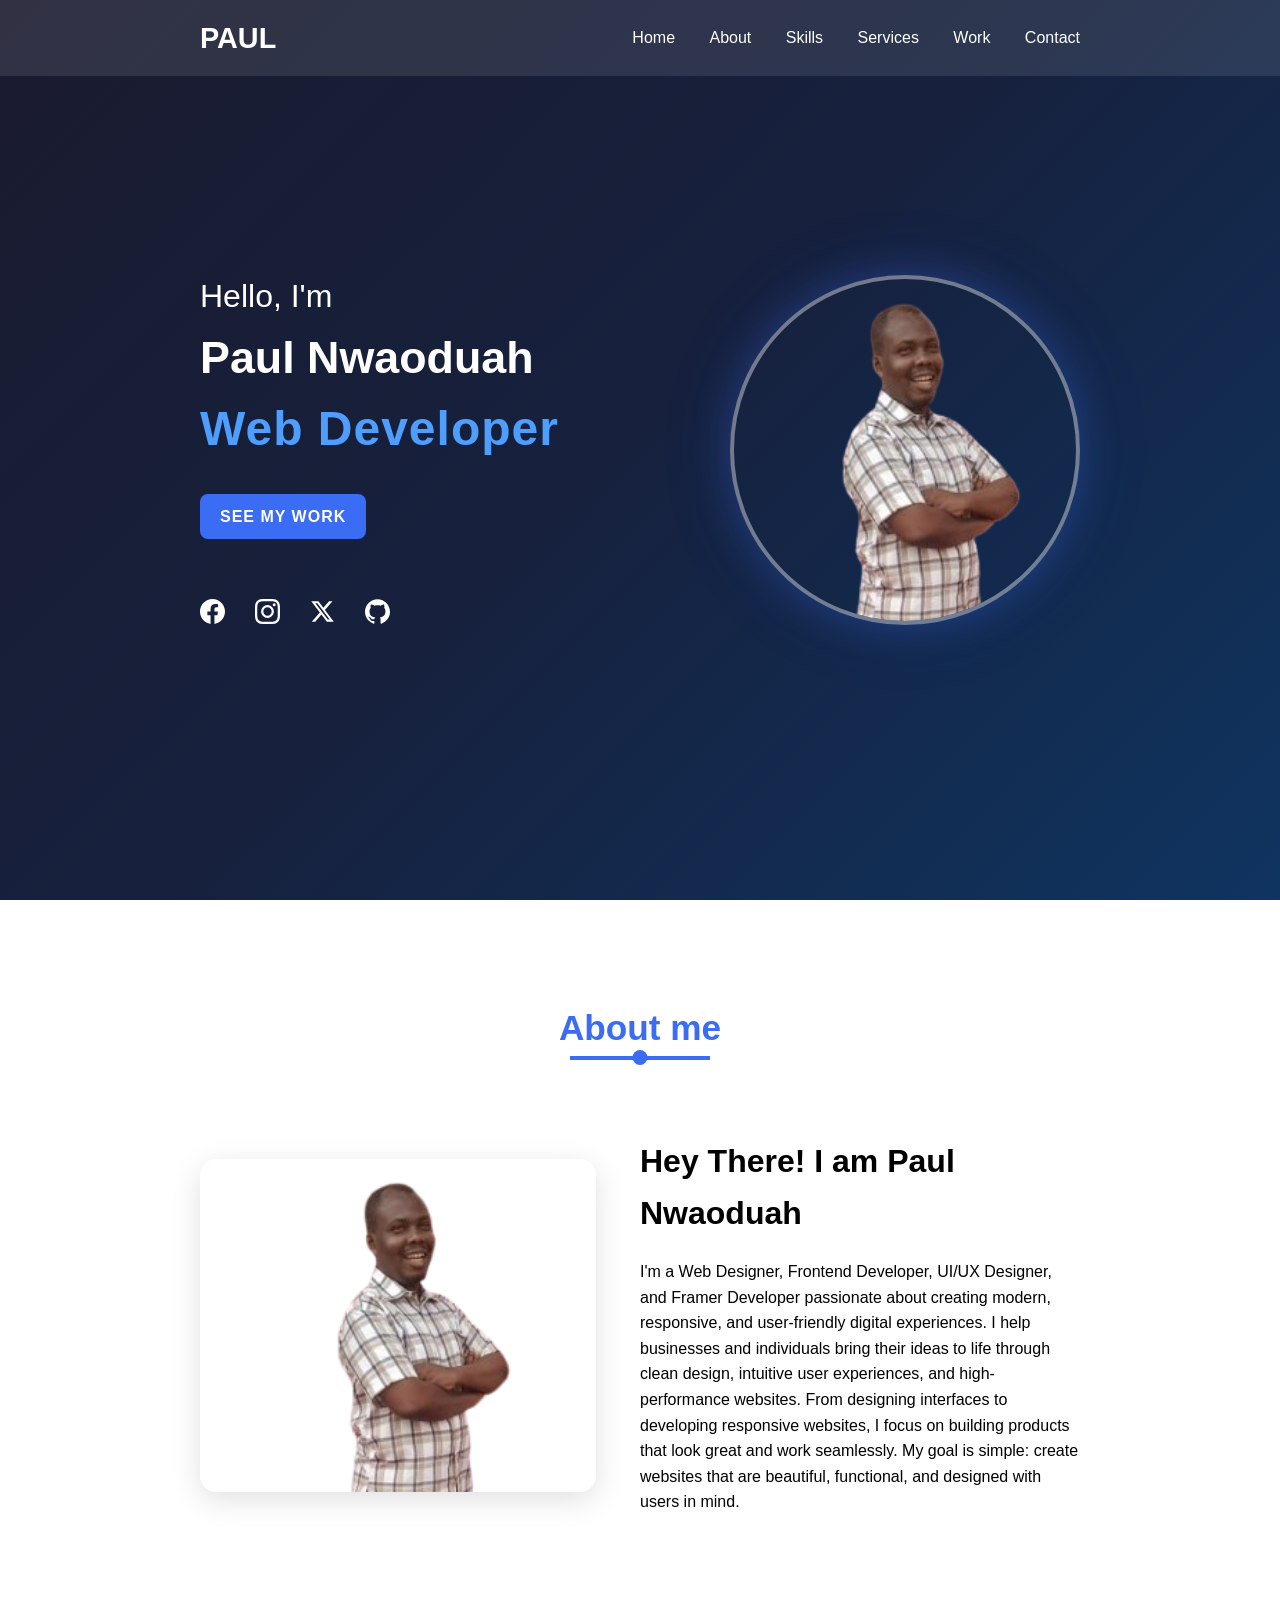
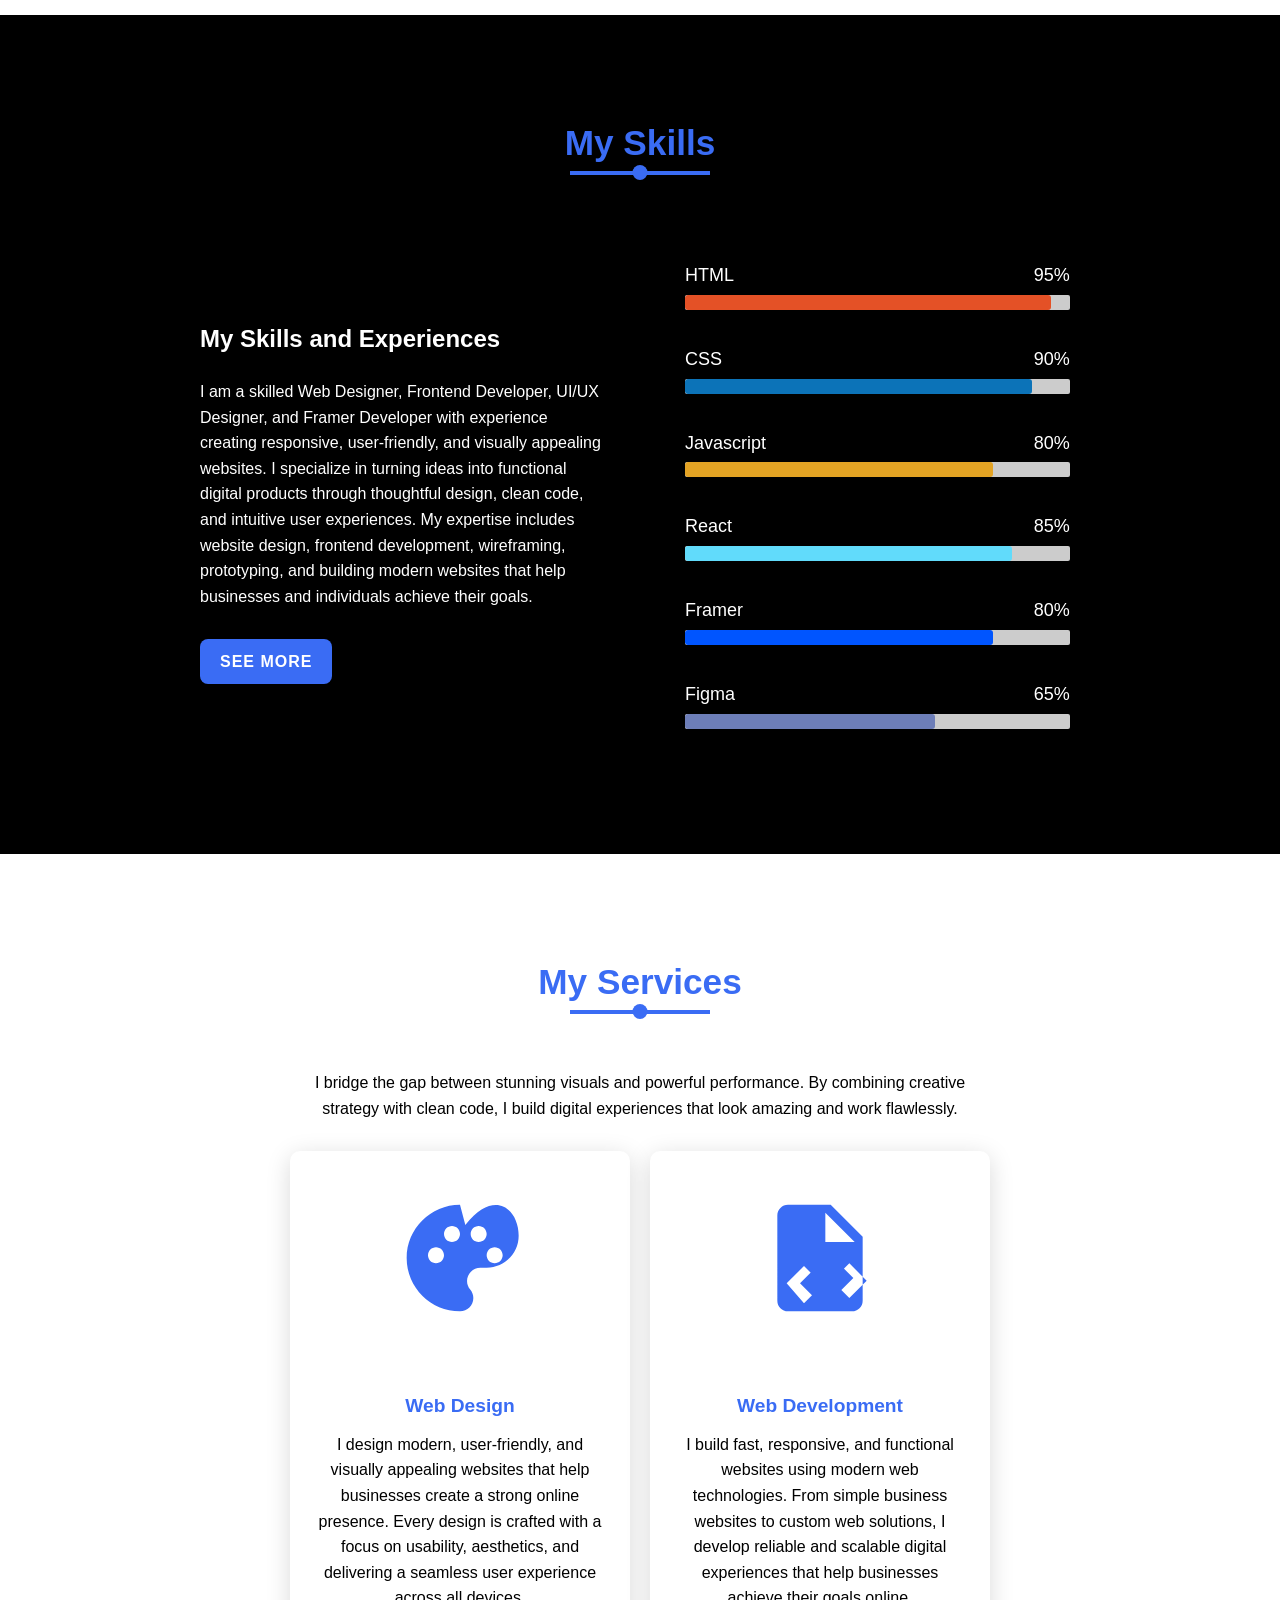
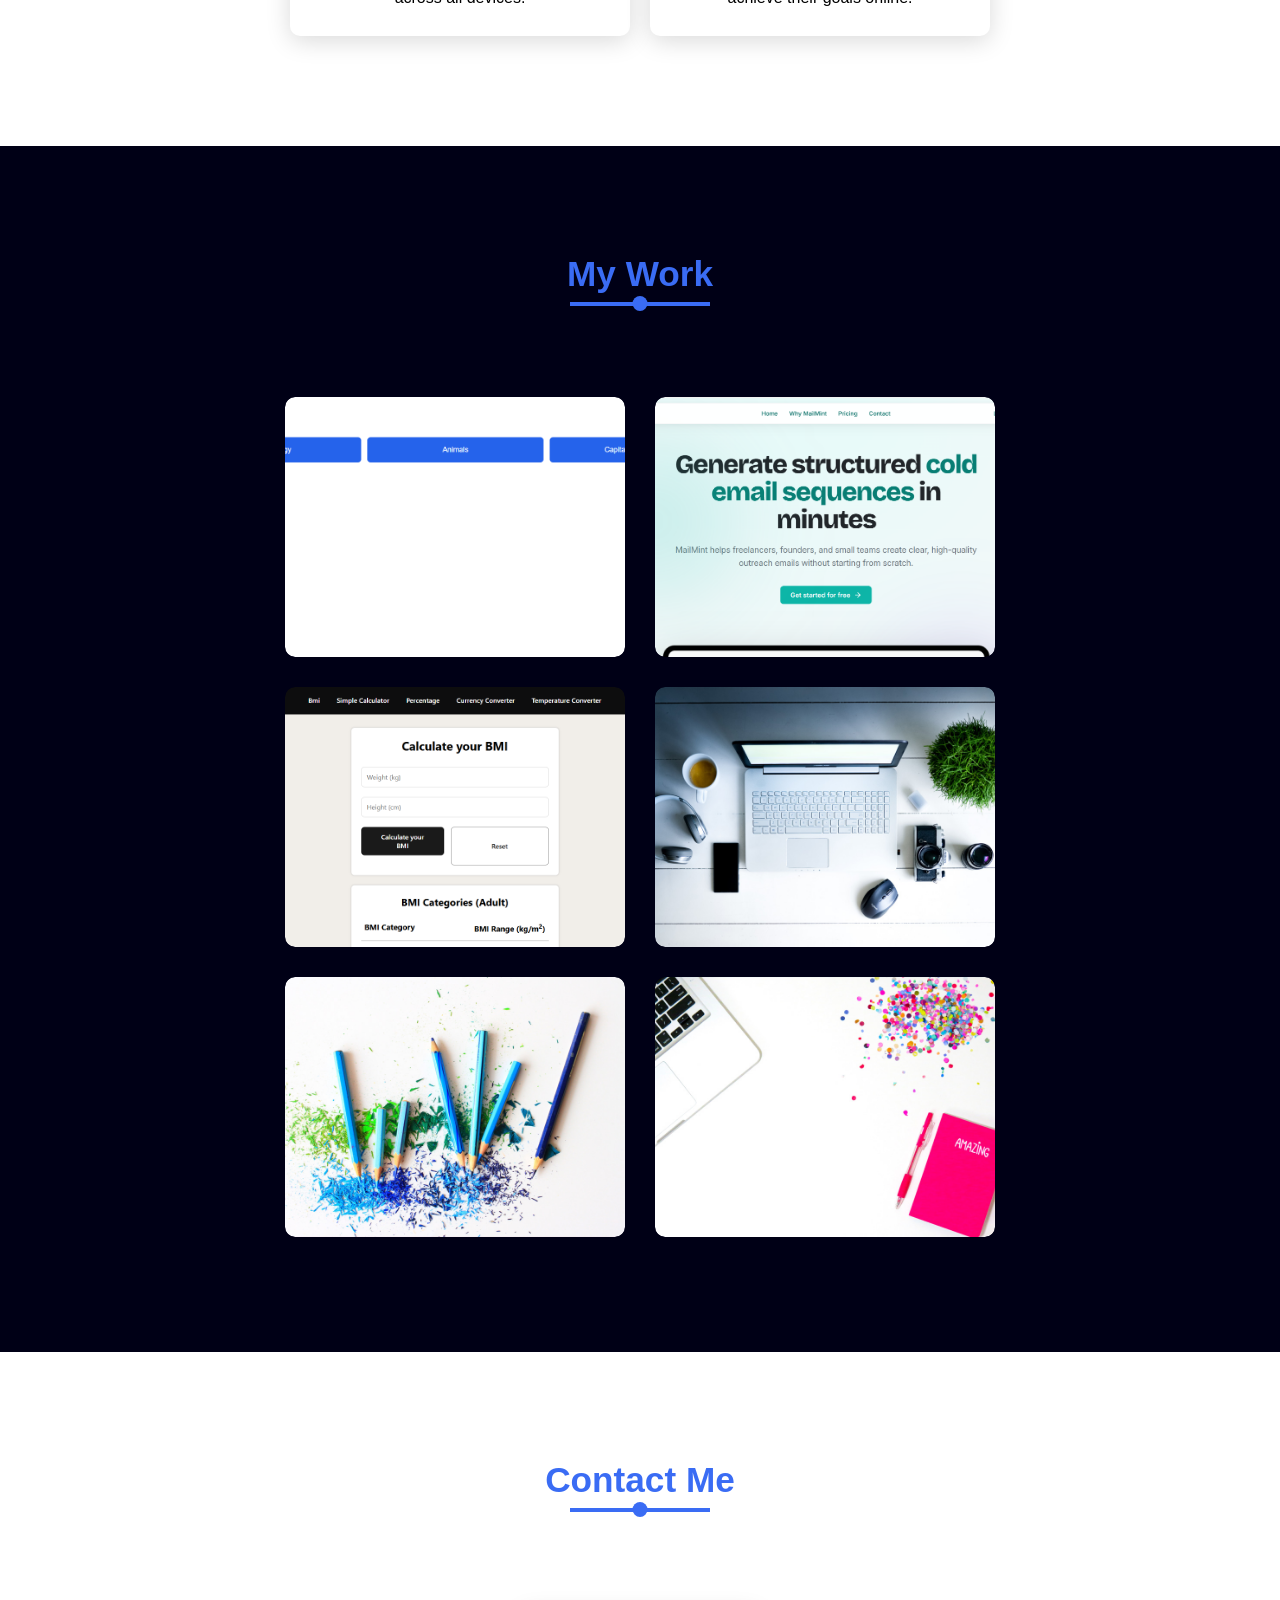
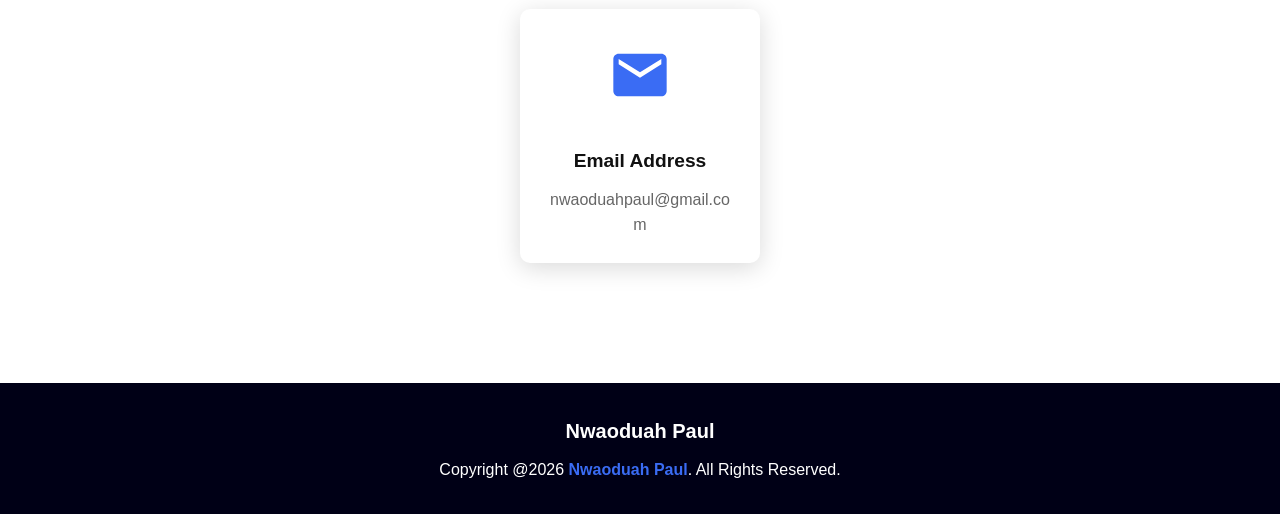
==== commit 3f193c37: "update the css" ====
--- a/index.html
+++ b/index.html
@@ -30,8 +30,9 @@
                 <h3>Framer Developer</h3>
                 <h3>React Developer</h3>
                 <h3>UI/UX Designer</h3>
-            </div>
-            <a href="#" class="btn reveal zoom-out" data-delay="1000">See My Work</a>
+                <h3>Web Developer</h3>
+            </div>
+            <a href="#work" class="btn reveal zoom-out" data-delay="1000">See My Work</a>
             <div class="media-icons">
                 <a href="#" class="reveal fade-in" data-delay="1200">
                     <svg xmlns="http://www.w3.org/2000/svg" viewBox="0 0 24 24" fill="currentColor"><path d="M24 12.073c0-6.627-5.373-12-12-12s-12 5.373-12 12c0 5.99 4.388 10.954 10.125 11.854v-8.385H7.078v-3.47h3.047V9.43c0-3.007 1.792-4.669 4.533-4.669 1.312 0 2.686.235 2.686.235v2.953H15.83c-1.491 0-1.956.925-1.956 1.874v2.25h3.328l-.532 3.47h-2.796v8.385C19.612 23.027 24 18.062 24 12.073z"/></svg>
--- a/style.css
+++ b/style.css
@@ -160,16 +160,22 @@
 }
 
 .animated-text h3:nth-child(1) {
-    animation: text-move 6s infinite ease-out;
+    animation: text-move 12s infinite ease-in-out;
 }
 
 @keyframes text-move {
-    0%, 10%   { margin-top: 0; }
-    16%, 26%  { margin-top: -70px; }
-    32%, 42%  { margin-top: -140px; }
-    48%, 58%  { margin-top: -210px; }
-    64%, 74%  { margin-top: -280px; }
-    80%, 100% { margin-top: 0; }
+    0%        { margin-top: 0; }
+    12%       { margin-top: 0; }
+    16%       { margin-top: -70px; }
+    28%       { margin-top: -70px; }
+    32%       { margin-top: -140px; }
+    44%       { margin-top: -140px; }
+    48%       { margin-top: -210px; }
+    60%       { margin-top: -210px; }
+    64%       { margin-top: -280px; }
+    76%       { margin-top: -280px; }
+    80%       { margin-top: -350px; }
+    100%      { margin-top: -350px; }
 }
 
 /* Buttons */
@@ -182,7 +188,7 @@
     padding: 10px 20px;
     text-transform: uppercase;
     letter-spacing: 1px;
-    border-radius: 2px;
+    border-radius: 0.5rem;
     margin-top: 30px;
     transition: background 0.5s ease;
 }
@@ -445,6 +451,11 @@
     flex-direction: row;
     flex-wrap: wrap;
     margin-top: 20px;
+}
+
+.work .content > a {
+    display: block;
+    text-decoration: none;
 }
 
 .work .content .card {
@@ -909,12 +920,18 @@
     }
 
     @keyframes text-move {
-        0%, 10%   { margin-top: 0; }
-        16%, 26%  { margin-top: -50px; }
-        32%, 42%  { margin-top: -100px; }
-        48%, 58%  { margin-top: -150px; }
-        64%, 74%  { margin-top: -200px; }
-        80%, 100% { margin-top: 0; }
+        0%        { margin-top: 0; }
+        12%       { margin-top: 0; }
+        16%       { margin-top: -50px; }
+        28%       { margin-top: -50px; }
+        32%       { margin-top: -100px; }
+        44%       { margin-top: -100px; }
+        48%       { margin-top: -150px; }
+        60%       { margin-top: -150px; }
+        64%       { margin-top: -200px; }
+        76%       { margin-top: -200px; }
+        80%       { margin-top: -250px; }
+        100%      { margin-top: -250px; }
     }
 
     .section-title {
@@ -952,6 +969,7 @@
         height: 96px;
     }
 
+    .work .content > a,
     .work .content .card {
         width: 100%;
         max-width: 400px;
